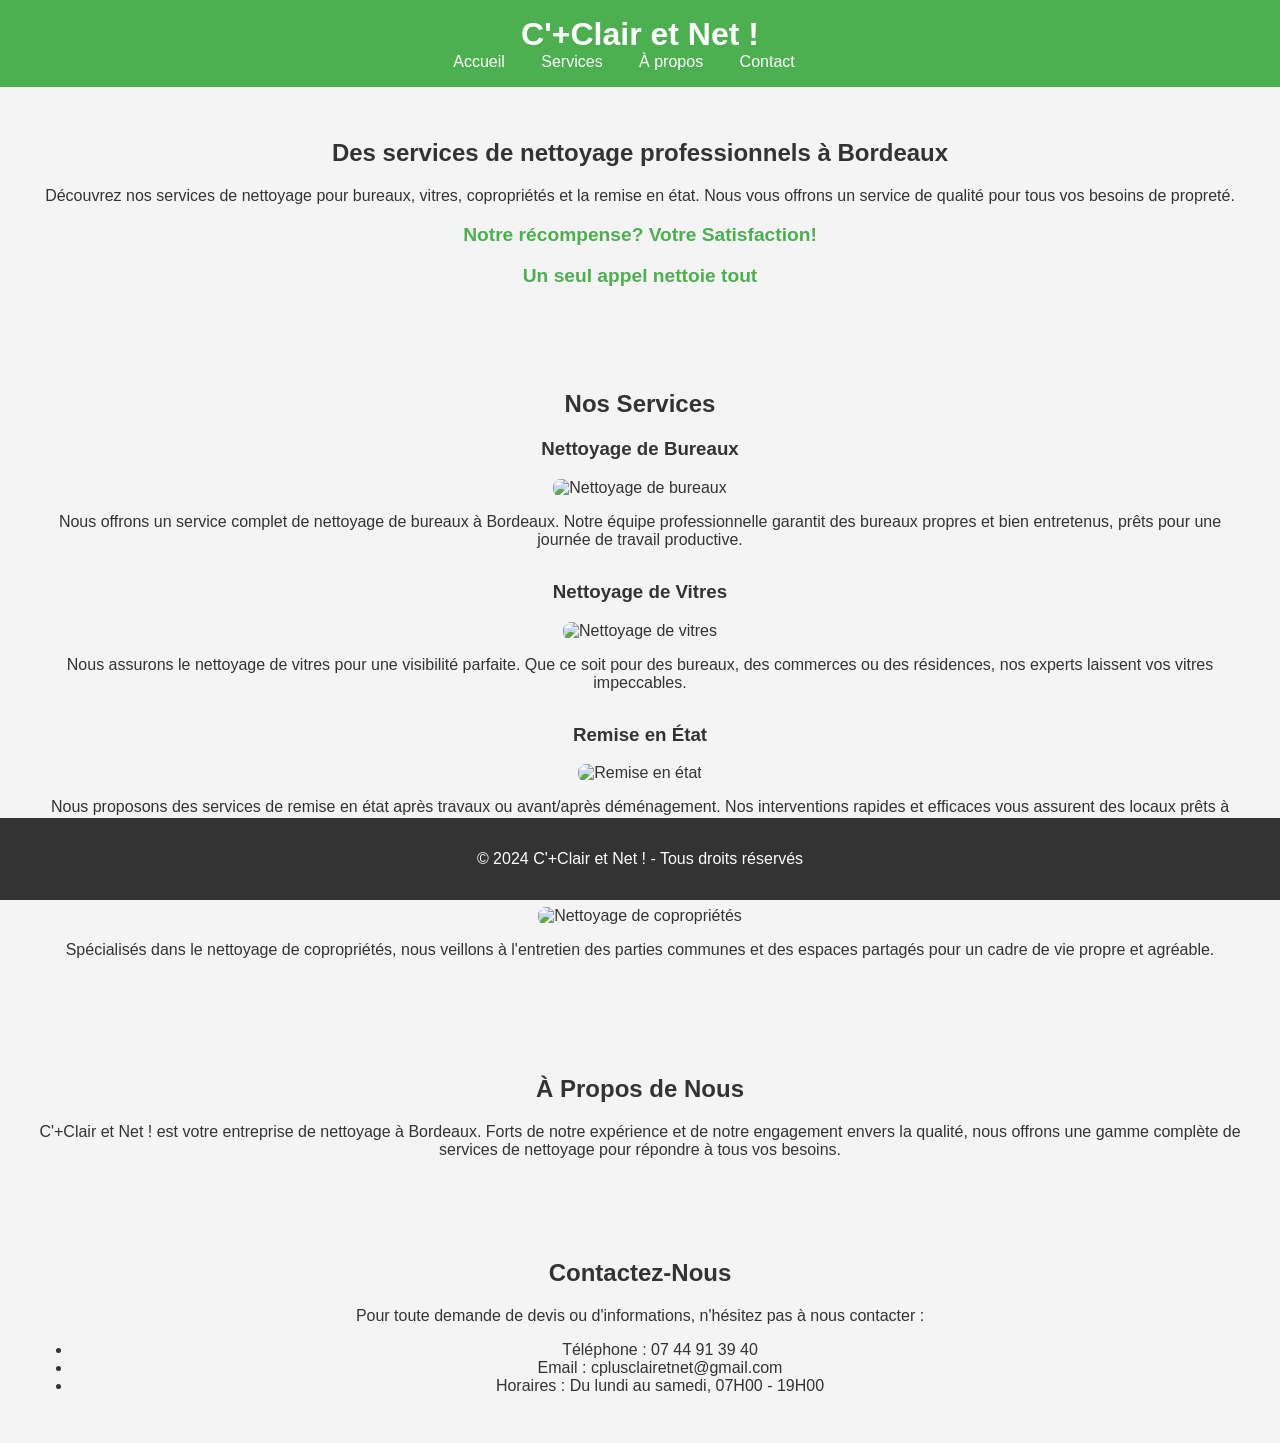
==== index.html @ ce110e6e "Update index.html" ====
<!DOCTYPE html>
<html lang="fr">
<head>
    <meta charset="UTF-8">
    <meta name="viewport" content="width=device-width, initial-scale=1.0">
    <meta name="description" content="C'+Clair et Net ! - Entreprise de nettoyage à Bordeaux spécialisée dans le nettoyage de bureaux, nettoyage de vitres, remise en état, nettoyage de copropriété.">
    <meta name="keywords" content="Entreprise de nettoyage Bordeaux, Société de nettoyage Bordeaux, Entreprise de propreté, Nettoyage Bordeaux, Nettoyage de bureaux, Nettoyage de résidence, Nettoyage d’immeuble, Nettoyage de copropriété, nettoyage vitres, remise en état, nettoyage après déménagement, nettoyage professionnel">
    <title>C'+Clair et Net ! - Entreprise de nettoyage à Bordeaux</title>
    <link rel="stylesheet" href="styles.css">
</head>
<body>
    <header>
        <h1>C'+Clair et Net !</h1>
        <nav>
            <ul>
                <li><a href="#accueil">Accueil</a></li>
                <li><a href="#services">Services</a></li>
                <li><a href="#a-propos">À propos</a></li>
                <li><a href="#contact">Contact</a></li>
            </ul>
        </nav>
    </header>
    
    <section id="accueil">
        <h2>Des services de nettoyage professionnels à Bordeaux</h2>
        <p>Découvrez nos services de nettoyage pour bureaux, vitres, copropriétés et la remise en état. Nous vous offrons un service de qualité pour tous vos besoins de propreté.</p>
        <p class="slogan">Notre récompense? Votre Satisfaction!</p>
        <p class="slogan">Un seul appel nettoie tout</p>
    </section>

    <section id="services">
        <h2>Nos Services</h2>
        <div class="service">
            <h3>Nettoyage de Bureaux</h3>
            <img src="images/nettoyage-bureaux.jpg" alt="Nettoyage de bureaux">
            <p>Nous offrons un service complet de nettoyage de bureaux à Bordeaux. Notre équipe professionnelle garantit des bureaux propres et bien entretenus, prêts pour une journée de travail productive.</p>
        </div>
        <div class="service">
            <h3>Nettoyage de Vitres</h3>
            <img src="images/nettoyage-vitre.jpg" alt="Nettoyage de vitres">
            <p>Nous assurons le nettoyage de vitres pour une visibilité parfaite. Que ce soit pour des bureaux, des commerces ou des résidences, nos experts laissent vos vitres impeccables.</p>
        </div>
        <div class="service">
            <h3>Remise en État</h3>
            <img src="images/remise-en-etat.jpg" alt="Remise en état">
            <p>Nous proposons des services de remise en état après travaux ou avant/après déménagement. Nos interventions rapides et efficaces vous assurent des locaux prêts à l'emploi.</p>
        </div>
        <div class="service">
            <h3>Nettoyage de Copropriété</h3>
            <img src="images/nettoyage-copropriete.jpg" alt="Nettoyage de copropriétés">
            <p>Spécialisés dans le nettoyage de copropriétés, nous veillons à l'entretien des parties communes et des espaces partagés pour un cadre de vie propre et agréable.</p>
        </div>
    </section>

    <section id="a-propos">
        <h2>À Propos de Nous</h2>
        <p>C'+Clair et Net ! est votre entreprise de nettoyage à Bordeaux. Forts de notre expérience et de notre engagement envers la qualité, nous offrons une gamme complète de services de nettoyage pour répondre à tous vos besoins.</p>
    </section>

    <section id="contact">
        <h2>Contactez-Nous</h2>
        <p>Pour toute demande de devis ou d'informations, n'hésitez pas à nous contacter :</p>
        <ul>
            <li>Téléphone : 07 44 91 39 40</li>
            <li>Email : cplusclairetnet@gmail.com</li>
            <li>Horaires : Du lundi au samedi, 07H00 - 19H00</li>
        </ul>
    </section>

    <footer>
        <p>&copy; 2024 C'+Clair et Net ! - Tous droits réservés</p>
    </footer>
    <script src="script.js"></script>
</body>
</html>
---- styles.css ----
body {
    font-family: Arial, sans-serif;
    margin: 0;
    padding: 0;
    background-color: #f4f4f4;
    color: #333;
}

header {
    background-color: #4CAF50;
    color: white;
    padding: 1em 0;
    text-align: center;
}

header h1 {
    margin: 0;
}

nav ul {
    list-style-type: none;
    padding: 0;
    margin: 0;
}

nav ul li {
    display: inline;
    margin-right: 1em;
}

nav ul li a {
    color: white;
    text-decoration: none;
}

nav ul li a:hover {
    text-decoration: underline;
}

section {
    padding: 2em;
    text-align: center;
}

.service {
    margin-bottom: 2em;
}

.service img {
    width: 100%;
    height: auto;
    max-width: 600px;
    border-radius: 8px;
}

.slogan {
    font-size: 1.2em;
    font-weight: bold;
    color: #4CAF50;
}

footer {
    background-color: #333;
    color: white;
    text-align: center;
    padding: 1em 0;
    position: fixed;
    bottom: 0;
    width: 100%;
}

@media (min-width: 768px) {
    nav ul li {
        margin-right: 2em;
    }
}
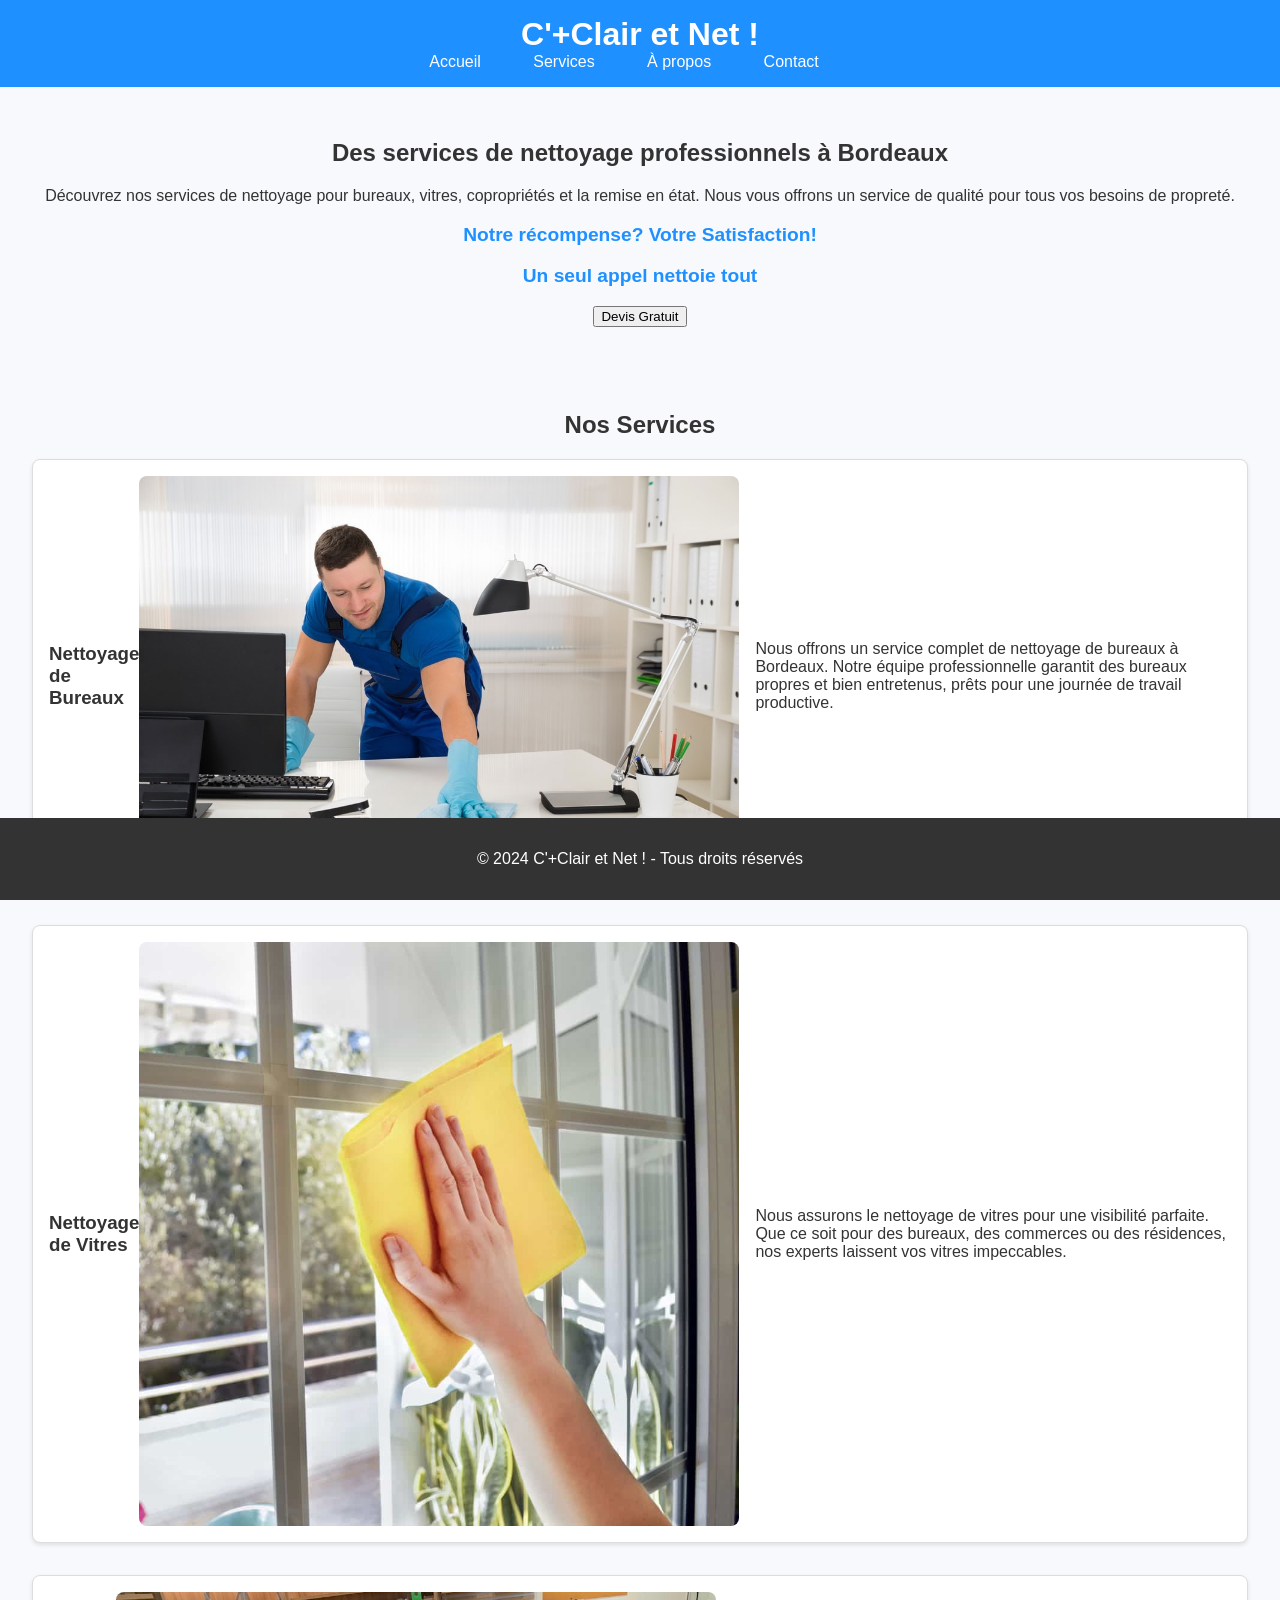
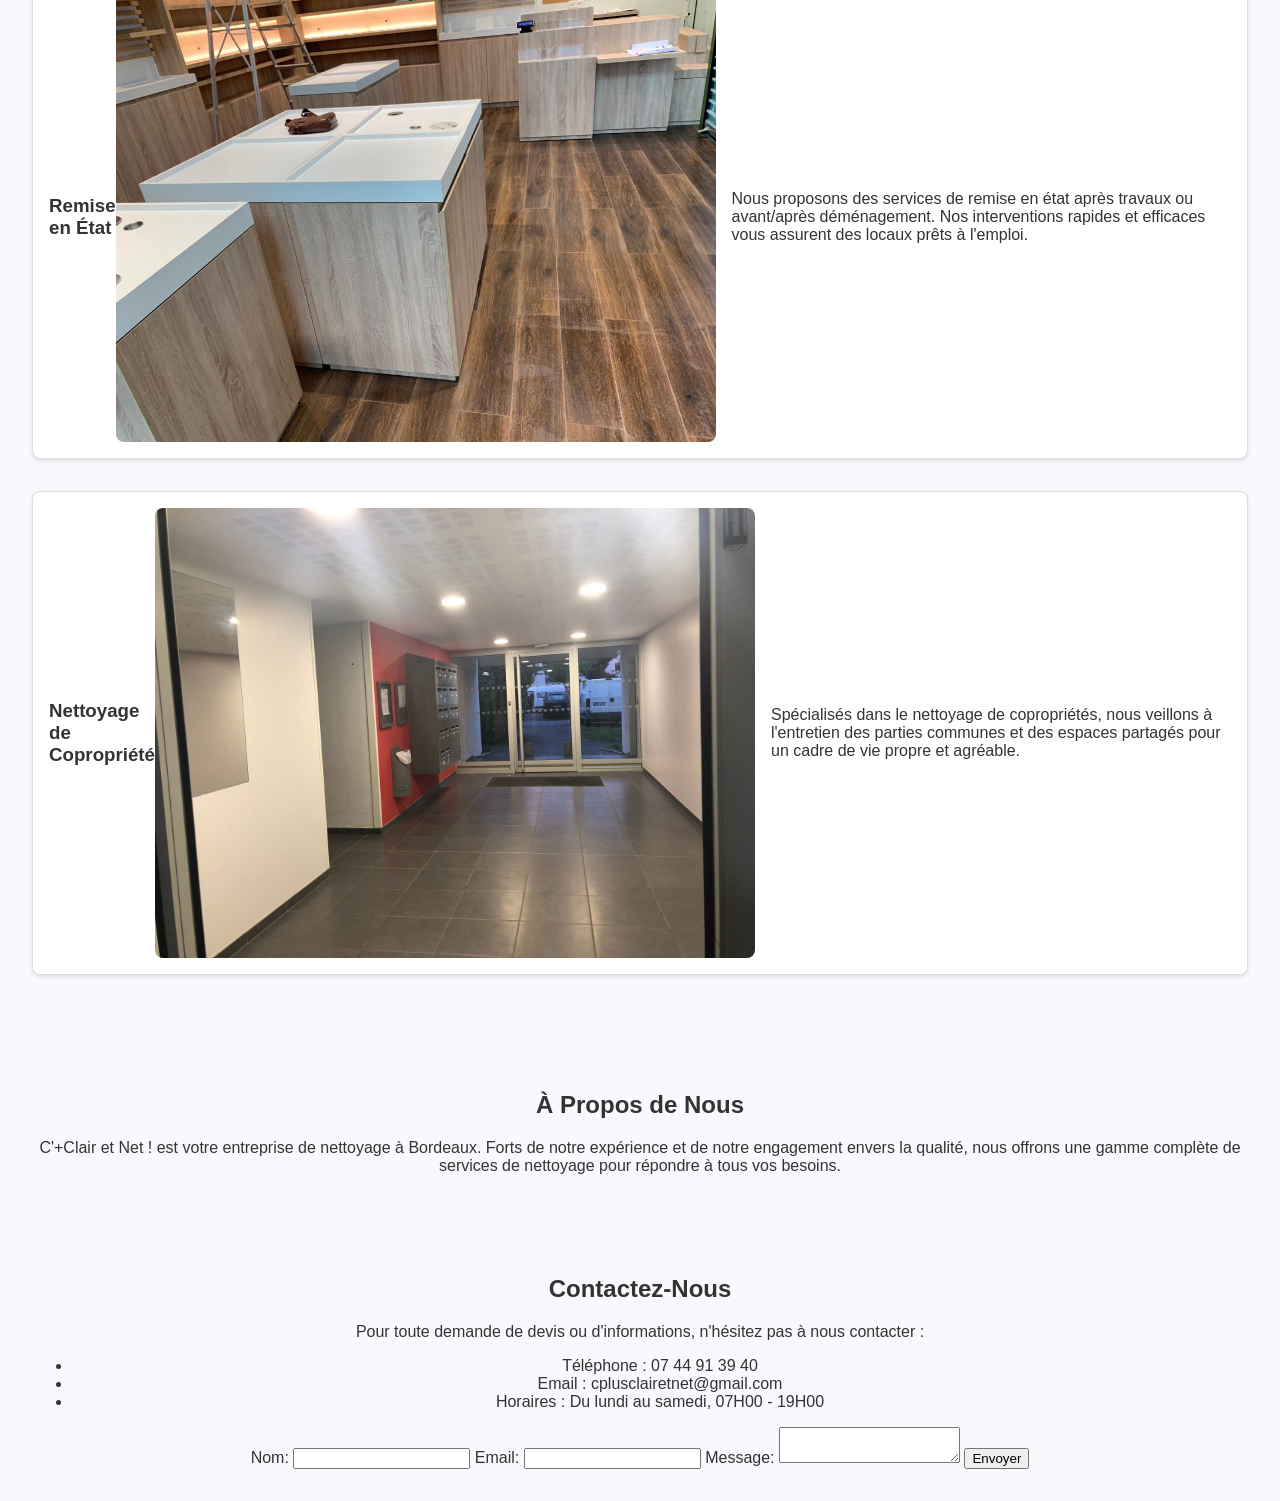
==== commit 3937d3be: "Update index.html" ====
--- a/index.html
+++ b/index.html
@@ -26,6 +26,7 @@
         <p>Découvrez nos services de nettoyage pour bureaux, vitres, copropriétés et la remise en état. Nous vous offrons un service de qualité pour tous vos besoins de propreté.</p>
         <p class="slogan">Notre récompense? Votre Satisfaction!</p>
         <p class="slogan">Un seul appel nettoie tout</p>
+        <button onclick="window.location.href='#contact'">Devis Gratuit</button>
     </section>
 
     <section id="services">
@@ -65,6 +66,15 @@
             <li>Email : cplusclairetnet@gmail.com</li>
             <li>Horaires : Du lundi au samedi, 07H00 - 19H00</li>
         </ul>
+        <form>
+            <label for="name">Nom:</label>
+            <input type="text" id="name" name="name" required>
+            <label for="email">Email:</label>
+            <input type="email" id="email" name="email" required>
+            <label for="message">Message:</label>
+            <textarea id="message" name="message" required></textarea>
+            <button type="submit">Envoyer</button>
+        </form>
     </section>
 
     <footer>
--- a/styles.css
+++ b/styles.css
@@ -2,12 +2,12 @@
     font-family: Arial, sans-serif;
     margin: 0;
     padding: 0;
-    background-color: #f4f4f4;
+    background-color: #f7f9fc;
     color: #333;
 }
 
 header {
-    background-color: #4CAF50;
+    background-color: #1e90ff;
     color: white;
     padding: 1em 0;
     text-align: center;
@@ -31,10 +31,12 @@
 nav ul li a {
     color: white;
     text-decoration: none;
+    padding: 0.5em;
+    transition: background-color 0.3s;
 }
 
 nav ul li a:hover {
-    text-decoration: underline;
+    background-color: #104e8b;
 }
 
 section {
@@ -44,6 +46,11 @@
 
 .service {
     margin-bottom: 2em;
+    padding: 1em;
+    border: 1px solid #ddd;
+    border-radius: 8px;
+    background-color: white;
+    box-shadow: 0 2px 4px rgba(0,0,0,0.1);
 }
 
 .service img {
@@ -56,7 +63,7 @@
 .slogan {
     font-size: 1.2em;
     font-weight: bold;
-    color: #4CAF50;
+    color: #1e90ff;
 }
 
 footer {
@@ -73,4 +80,14 @@
     nav ul li {
         margin-right: 2em;
     }
+
+    .service {
+        display: flex;
+        align-items: center;
+        text-align: left;
+    }
+
+    .service img {
+        margin-right: 1em;
+    }
 }
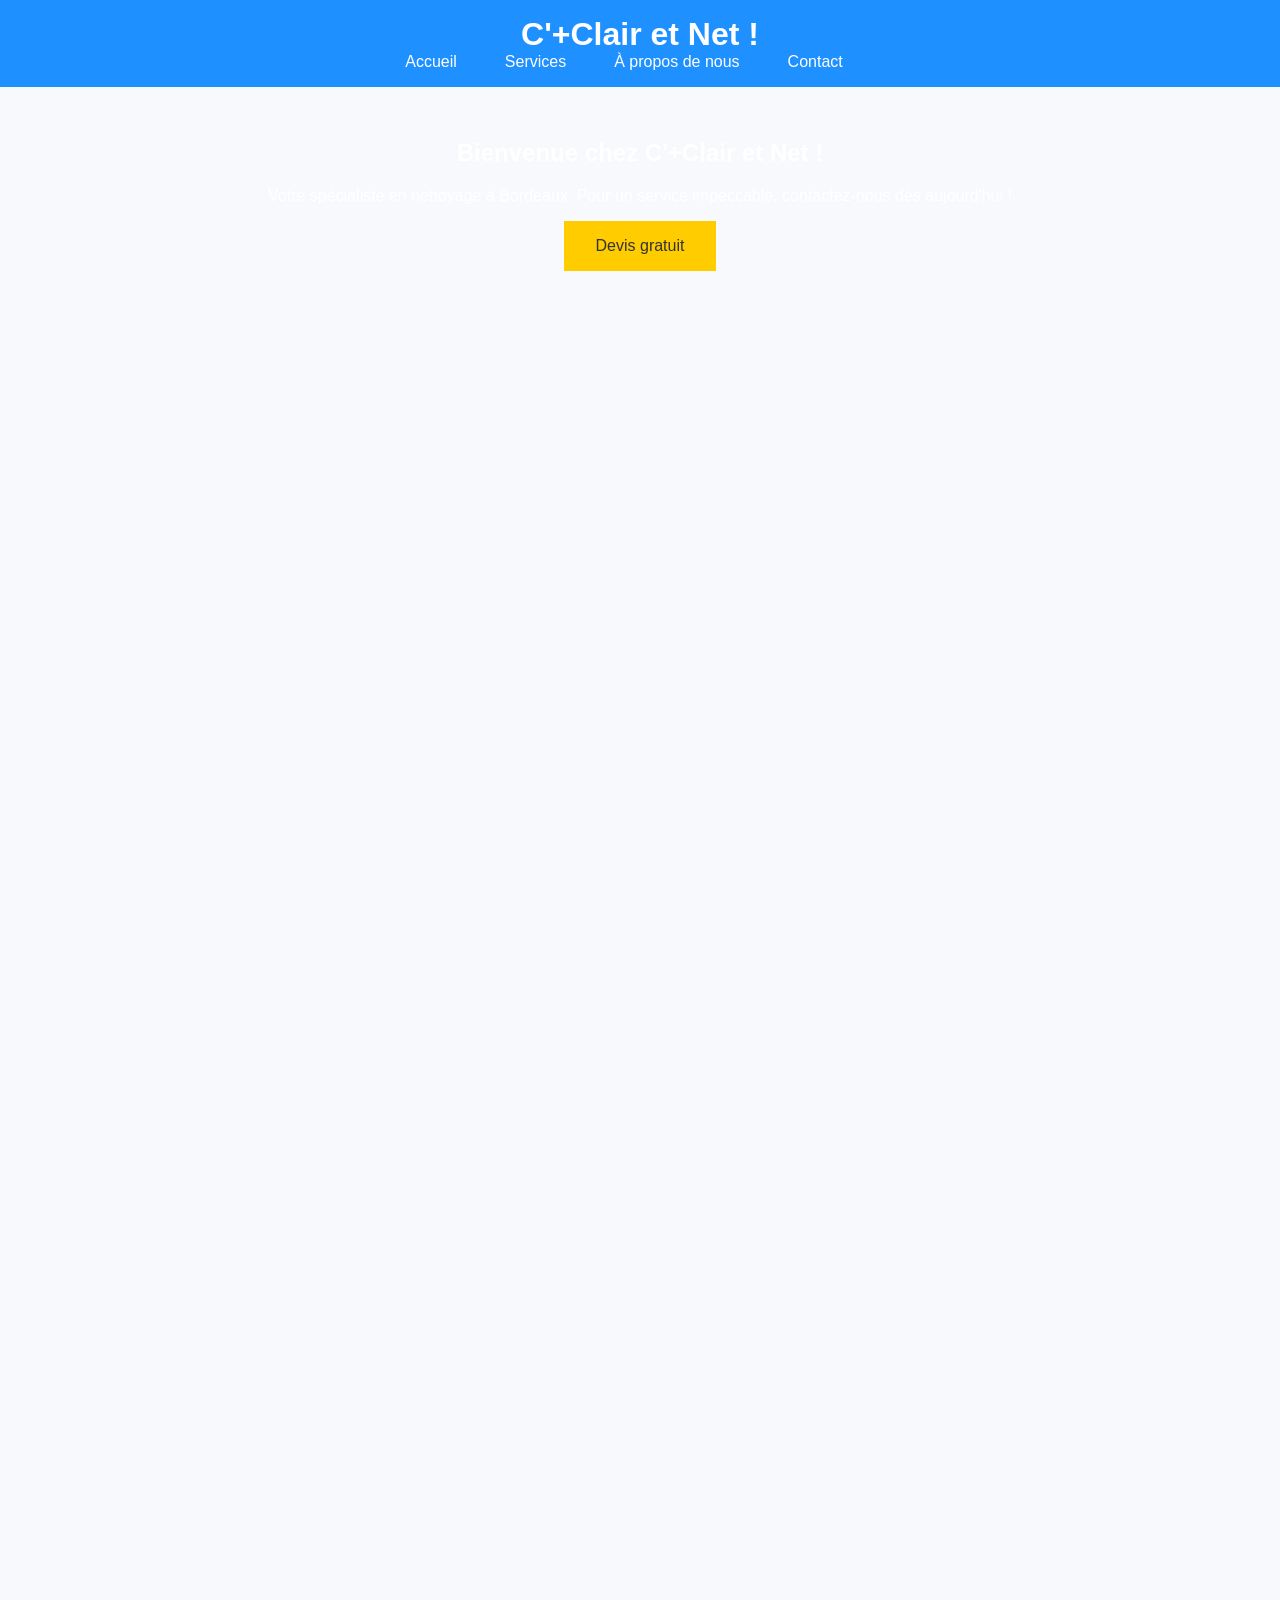
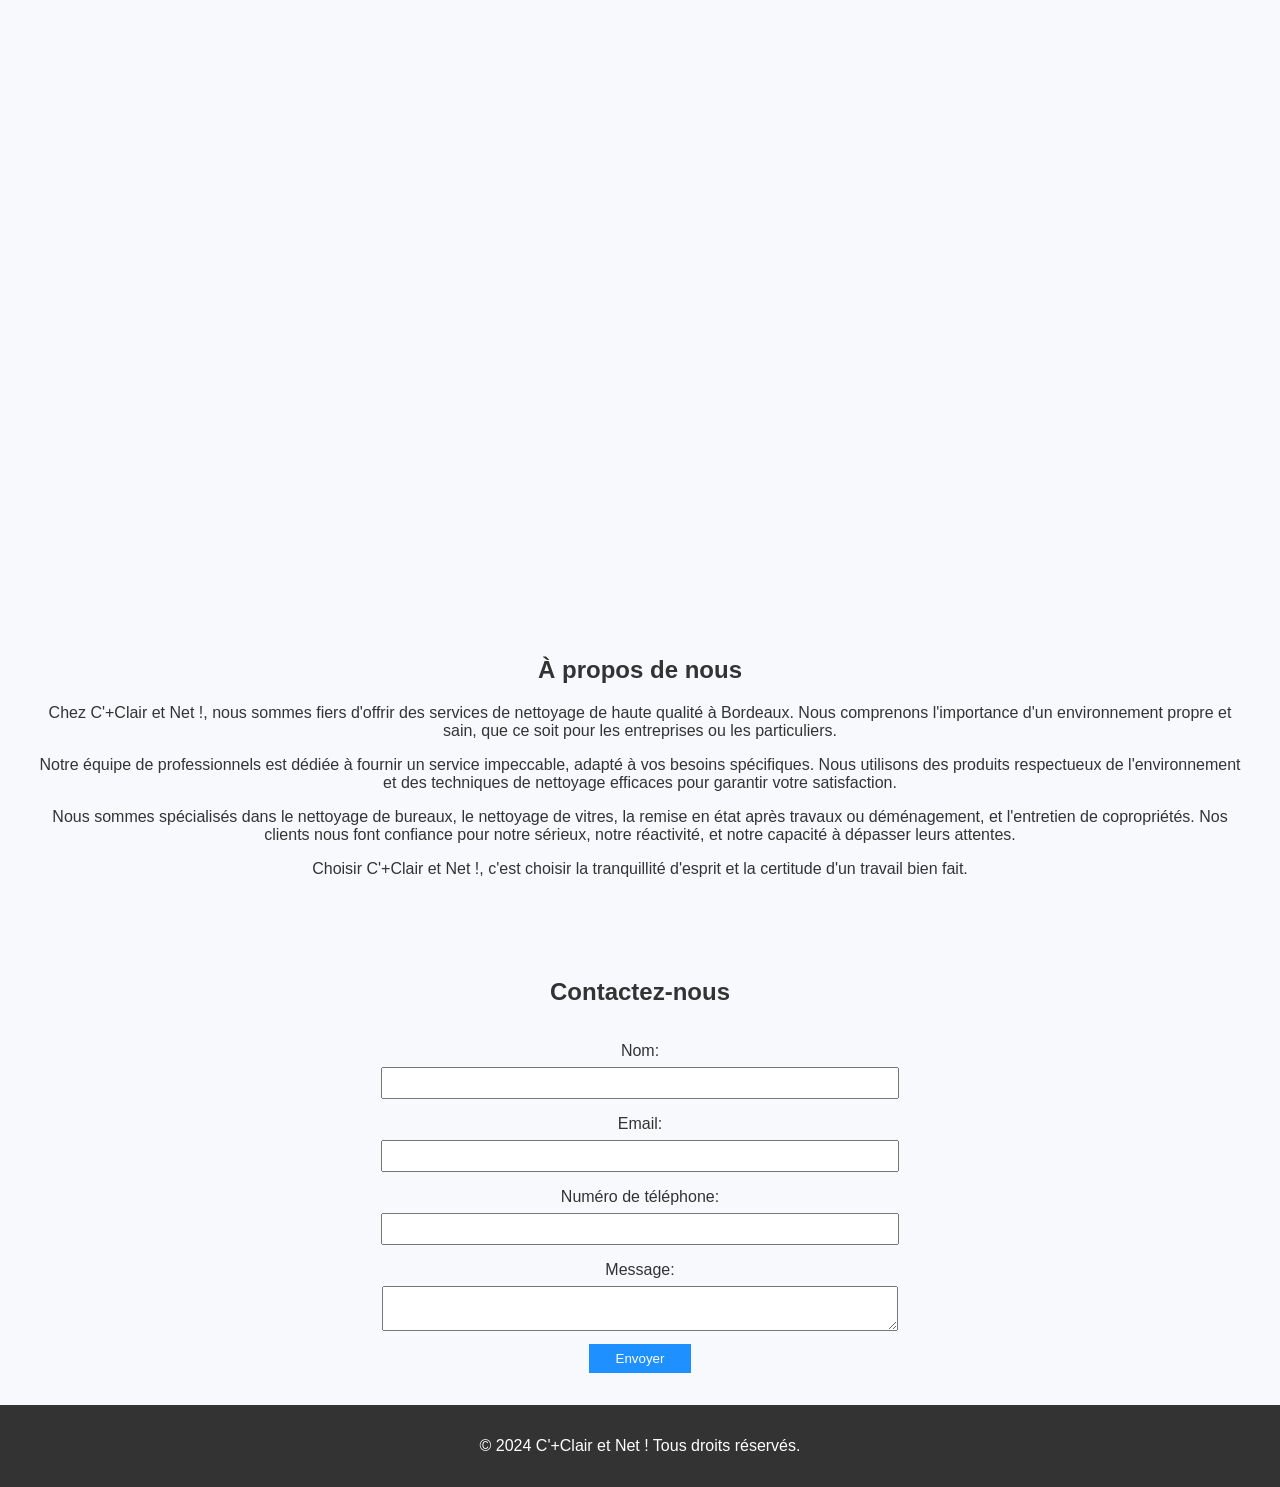
==== commit 0eec4d06: "Update index.html" ====
--- a/index.html
+++ b/index.html
@@ -3,8 +3,8 @@
 <head>
     <meta charset="UTF-8">
     <meta name="viewport" content="width=device-width, initial-scale=1.0">
-    <meta name="description" content="C'+Clair et Net ! - Entreprise de nettoyage à Bordeaux spécialisée dans le nettoyage de bureaux, nettoyage de vitres, remise en état, nettoyage de copropriété.">
-    <meta name="keywords" content="Entreprise de nettoyage Bordeaux, Société de nettoyage Bordeaux, Entreprise de propreté, Nettoyage Bordeaux, Nettoyage de bureaux, Nettoyage de résidence, Nettoyage d’immeuble, Nettoyage de copropriété, nettoyage vitres, remise en état, nettoyage après déménagement, nettoyage professionnel">
+    <meta name="description" content="C'+Clair et Net ! - Entreprise de nettoyage à Bordeaux. Spécialistes en nettoyage de bureaux, nettoyage de vitres, remise en état, et entretien de copropriétés.">
+    <meta name="keywords" content="Entreprise de nettoyage Bordeaux, Société de nettoyage Bordeaux, Entreprise de propreté, Nettoyage Bordeaux, Nettoyage de bureaux, Nettoyage de résidence, Nettoyage d'immeuble, Nettoyage de copropriété, Nettoyage de vitres, Remise en état avant ou après déménagement">
     <title>C'+Clair et Net ! - Entreprise de nettoyage à Bordeaux</title>
     <link rel="stylesheet" href="styles.css">
 </head>
@@ -15,71 +15,80 @@
             <ul>
                 <li><a href="#accueil">Accueil</a></li>
                 <li><a href="#services">Services</a></li>
-                <li><a href="#a-propos">À propos</a></li>
+                <li><a href="#a-propos">À propos de nous</a></li>
                 <li><a href="#contact">Contact</a></li>
             </ul>
         </nav>
     </header>
     
     <section id="accueil">
+        <h2>Bienvenue chez C'+Clair et Net !</h2>
+        <p>Votre spécialiste en nettoyage à Bordeaux. Pour un service impeccable, contactez-nous dès aujourd'hui !</p>
+        <button onclick="location.href='#contact'">Devis gratuit</button>
+    </section>
+
+    <section id="services">
         <h2>Des services de nettoyage professionnels à Bordeaux</h2>
         <p>Découvrez nos services de nettoyage pour bureaux, vitres, copropriétés et la remise en état. Nous vous offrons un service de qualité pour tous vos besoins de propreté.</p>
         <p class="slogan">Notre récompense? Votre Satisfaction!</p>
         <p class="slogan">Un seul appel nettoie tout</p>
-        <button onclick="window.location.href='#contact'">Devis Gratuit</button>
-    </section>
 
-    <section id="services">
-        <h2>Nos Services</h2>
         <div class="service">
-            <h3>Nettoyage de Bureaux</h3>
+            <h3>Nettoyage de bureaux</h3>
             <img src="images/nettoyage-bureaux.jpg" alt="Nettoyage de bureaux">
-            <p>Nous offrons un service complet de nettoyage de bureaux à Bordeaux. Notre équipe professionnelle garantit des bureaux propres et bien entretenus, prêts pour une journée de travail productive.</p>
+            <p>Nous fournissons un service de nettoyage complet pour vos bureaux à Bordeaux. Nos équipes sont formées pour maintenir un environnement de travail propre et agréable. Un bureau propre améliore la productivité et le bien-être des employés.</p>
         </div>
+
         <div class="service">
-            <h3>Nettoyage de Vitres</h3>
-            <img src="images/nettoyage-vitre.jpg" alt="Nettoyage de vitres">
-            <p>Nous assurons le nettoyage de vitres pour une visibilité parfaite. Que ce soit pour des bureaux, des commerces ou des résidences, nos experts laissent vos vitres impeccables.</p>
+            <h3>Nettoyage de vitres</h3>
+            <img src="images/nettoyage-vitres.jpg" alt="Nettoyage de vitres">
+            <p>Nos spécialistes en nettoyage de vitres garantissent des résultats impeccables, pour des vitres toujours étincelantes. Nous utilisons des produits professionnels pour un nettoyage sans traces, assurant une clarté optimale.</p>
         </div>
+
         <div class="service">
-            <h3>Remise en État</h3>
+            <h3>Remise en état</h3>
             <img src="images/remise-en-etat.jpg" alt="Remise en état">
-            <p>Nous proposons des services de remise en état après travaux ou avant/après déménagement. Nos interventions rapides et efficaces vous assurent des locaux prêts à l'emploi.</p>
+            <p>Que ce soit avant ou après un déménagement, ou après des travaux, nous remettons en état vos locaux pour qu'ils soient comme neufs. Notre équipe intervient rapidement et efficacement pour un résultat irréprochable.</p>
         </div>
+
         <div class="service">
-            <h3>Nettoyage de Copropriété</h3>
+            <h3>Nettoyage de copropriétés</h3>
             <img src="images/nettoyage-copropriete.jpg" alt="Nettoyage de copropriétés">
-            <p>Spécialisés dans le nettoyage de copropriétés, nous veillons à l'entretien des parties communes et des espaces partagés pour un cadre de vie propre et agréable.</p>
+            <p>Nous sommes spécialisés dans l'entretien régulier des parties communes des copropriétés, assurant propreté et bien-être pour tous les résidents. Un environnement propre contribue à la satisfaction des habitants et à la préservation du patrimoine immobilier.</p>
         </div>
     </section>
 
     <section id="a-propos">
-        <h2>À Propos de Nous</h2>
-        <p>C'+Clair et Net ! est votre entreprise de nettoyage à Bordeaux. Forts de notre expérience et de notre engagement envers la qualité, nous offrons une gamme complète de services de nettoyage pour répondre à tous vos besoins.</p>
+        <h2>À propos de nous</h2>
+        <p>Chez C'+Clair et Net !, nous sommes fiers d'offrir des services de nettoyage de haute qualité à Bordeaux. Nous comprenons l'importance d'un environnement propre et sain, que ce soit pour les entreprises ou les particuliers.</p>
+        <p>Notre équipe de professionnels est dédiée à fournir un service impeccable, adapté à vos besoins spécifiques. Nous utilisons des produits respectueux de l'environnement et des techniques de nettoyage efficaces pour garantir votre satisfaction.</p>
+        <p>Nous sommes spécialisés dans le nettoyage de bureaux, le nettoyage de vitres, la remise en état après travaux ou déménagement, et l'entretien de copropriétés. Nos clients nous font confiance pour notre sérieux, notre réactivité, et notre capacité à dépasser leurs attentes.</p>
+        <p>Choisir C'+Clair et Net !, c'est choisir la tranquillité d'esprit et la certitude d'un travail bien fait.</p>
     </section>
 
     <section id="contact">
-        <h2>Contactez-Nous</h2>
-        <p>Pour toute demande de devis ou d'informations, n'hésitez pas à nous contacter :</p>
-        <ul>
-            <li>Téléphone : 07 44 91 39 40</li>
-            <li>Email : cplusclairetnet@gmail.com</li>
-            <li>Horaires : Du lundi au samedi, 07H00 - 19H00</li>
-        </ul>
-        <form>
+        <h2>Contactez-nous</h2>
+        <form action="submit_form.php" method="post">
             <label for="name">Nom:</label>
             <input type="text" id="name" name="name" required>
+            
             <label for="email">Email:</label>
             <input type="email" id="email" name="email" required>
+
+            <label for="phone">Numéro de téléphone:</label>
+            <input type="tel" id="phone" name="phone" required>
+            
             <label for="message">Message:</label>
             <textarea id="message" name="message" required></textarea>
+            
             <button type="submit">Envoyer</button>
         </form>
     </section>
 
     <footer>
-        <p>&copy; 2024 C'+Clair et Net ! - Tous droits réservés</p>
+        <p>&copy; 2024 C'+Clair et Net ! Tous droits réservés.</p>
     </footer>
+
     <script src="script.js"></script>
 </body>
 </html>
--- a/styles.css
+++ b/styles.css
@@ -21,10 +21,11 @@
     list-style-type: none;
     padding: 0;
     margin: 0;
+    display: flex;
+    justify-content: center;
 }
 
 nav ul li {
-    display: inline;
     margin-right: 1em;
 }
 
@@ -32,16 +33,46 @@
     color: white;
     text-decoration: none;
     padding: 0.5em;
-    transition: background-color 0.3s;
+    transition: background-color 0.3s, transform 0.2s;
 }
 
 nav ul li a:hover {
     background-color: #104e8b;
+    transform: scale(1.1);
 }
 
 section {
     padding: 2em;
     text-align: center;
+    opacity: 0;
+    transform: translateY(20px);
+    transition: opacity 1s, transform 1s;
+}
+
+section.visible {
+    opacity: 1;
+    transform: translateY(0);
+}
+
+#accueil {
+    background: url('images/background.jpg') no-repeat center center fixed;
+    background-size: cover;
+    color: white;
+}
+
+#accueil button {
+    background-color: #ffcc00;
+    color: #333;
+    border: none;
+    padding: 1em 2em;
+    cursor: pointer;
+    font-size: 1em;
+    transition: background-color 0.3s, transform 0.2s;
+}
+
+#accueil button:hover {
+    background-color: #ff9900;
+    transform: scale(1.1);
 }
 
 .service {
@@ -63,7 +94,7 @@
 .slogan {
     font-size: 1.2em;
     font-weight: bold;
-    color: #1e90ff;
+    color: #ffcc00;
 }
 
 footer {
@@ -71,9 +102,38 @@
     color: white;
     text-align: center;
     padding: 1em 0;
-    position: fixed;
-    bottom: 0;
+}
+
+form {
+    display: flex;
+    flex-direction: column;
+    align-items: center;
+}
+
+form label {
+    margin-top: 1em;
+}
+
+form input, form textarea {
     width: 100%;
+    max-width: 500px;
+    padding: 0.5em;
+    margin-top: 0.5em;
+}
+
+form button {
+    margin-top: 1em;
+    padding: 0.5em 2em;
+    background-color: #1e90ff;
+    color: white;
+    border: none;
+    cursor: pointer;
+    transition: background-color 0.3s, transform 0.2s;
+}
+
+form button:hover {
+    background-color: #104e8b;
+    transform: scale(1.1);
 }
 
 @media (min-width: 768px) {
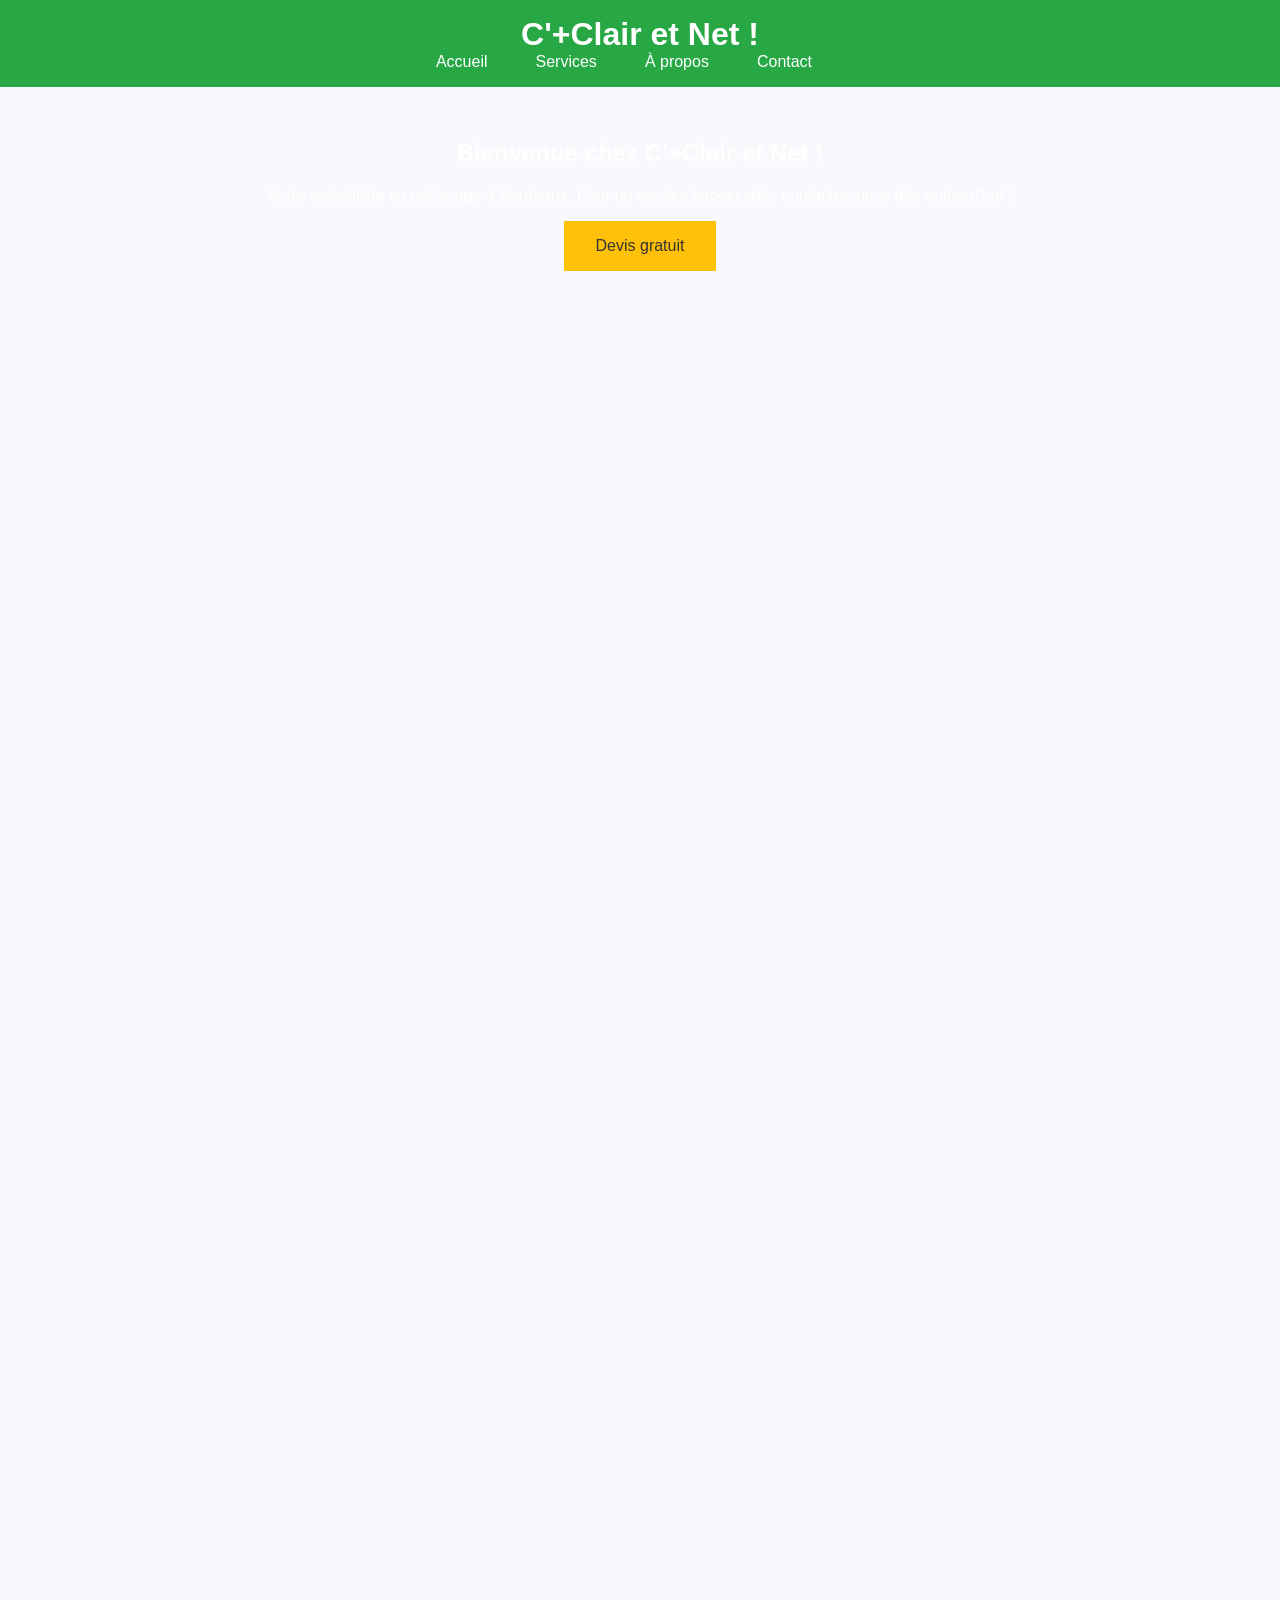
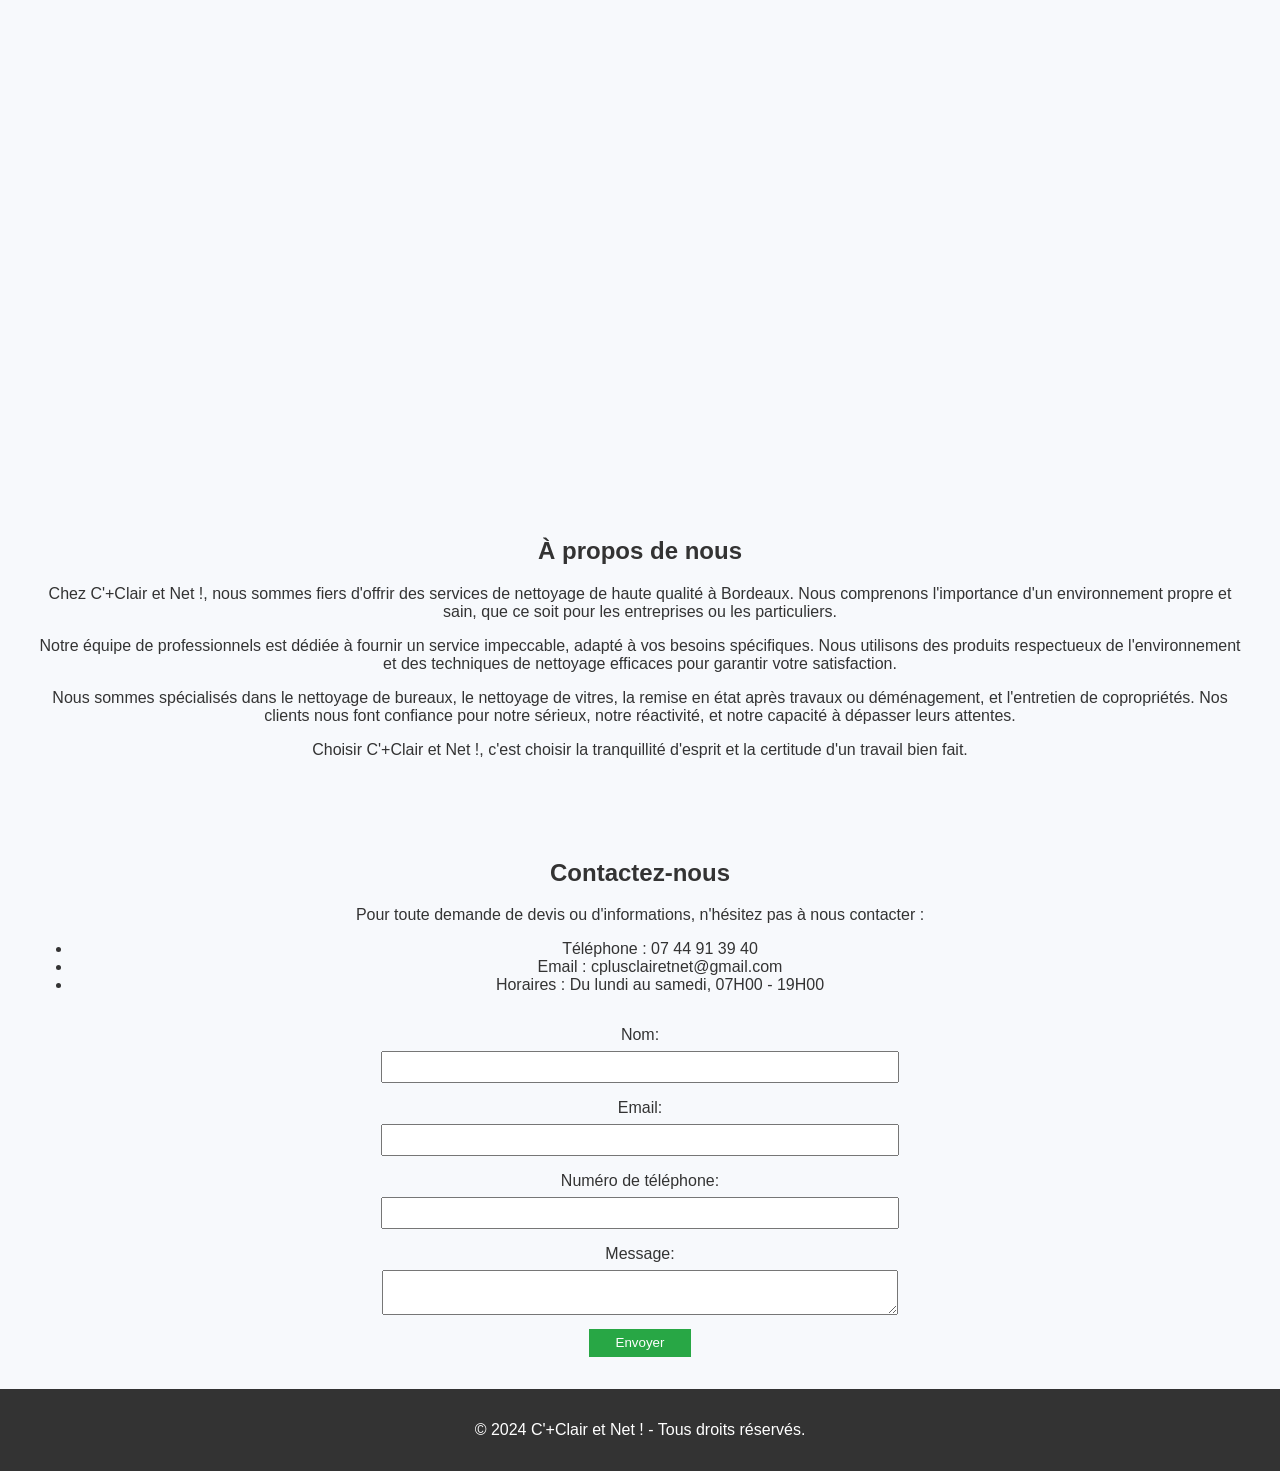
==== commit 89e75783: "Update index.html" ====
--- a/index.html
+++ b/index.html
@@ -3,8 +3,8 @@
 <head>
     <meta charset="UTF-8">
     <meta name="viewport" content="width=device-width, initial-scale=1.0">
-    <meta name="description" content="C'+Clair et Net ! - Entreprise de nettoyage à Bordeaux. Spécialistes en nettoyage de bureaux, nettoyage de vitres, remise en état, et entretien de copropriétés.">
-    <meta name="keywords" content="Entreprise de nettoyage Bordeaux, Société de nettoyage Bordeaux, Entreprise de propreté, Nettoyage Bordeaux, Nettoyage de bureaux, Nettoyage de résidence, Nettoyage d'immeuble, Nettoyage de copropriété, Nettoyage de vitres, Remise en état avant ou après déménagement">
+    <meta name="description" content="C'+Clair et Net ! - Entreprise de nettoyage à Bordeaux spécialisée dans le nettoyage de bureaux, nettoyage de vitres, remise en état, nettoyage de copropriété.">
+    <meta name="keywords" content="Entreprise de nettoyage Bordeaux, Société de nettoyage Bordeaux, Entreprise de propreté, Nettoyage Bordeaux, Nettoyage de bureaux, Nettoyage de résidence, Nettoyage d’immeuble, Nettoyage de copropriété, nettoyage vitres, remise en état, nettoyage après déménagement, nettoyage professionnel">
     <title>C'+Clair et Net ! - Entreprise de nettoyage à Bordeaux</title>
     <link rel="stylesheet" href="styles.css">
 </head>
@@ -15,12 +15,12 @@
             <ul>
                 <li><a href="#accueil">Accueil</a></li>
                 <li><a href="#services">Services</a></li>
-                <li><a href="#a-propos">À propos de nous</a></li>
+                <li><a href="#a-propos">À propos</a></li>
                 <li><a href="#contact">Contact</a></li>
             </ul>
         </nav>
     </header>
-    
+
     <section id="accueil">
         <h2>Bienvenue chez C'+Clair et Net !</h2>
         <p>Votre spécialiste en nettoyage à Bordeaux. Pour un service impeccable, contactez-nous dès aujourd'hui !</p>
@@ -28,11 +28,7 @@
     </section>
 
     <section id="services">
-        <h2>Des services de nettoyage professionnels à Bordeaux</h2>
-        <p>Découvrez nos services de nettoyage pour bureaux, vitres, copropriétés et la remise en état. Nous vous offrons un service de qualité pour tous vos besoins de propreté.</p>
-        <p class="slogan">Notre récompense? Votre Satisfaction!</p>
-        <p class="slogan">Un seul appel nettoie tout</p>
-
+        <h2>Nos Services</h2>
         <div class="service">
             <h3>Nettoyage de bureaux</h3>
             <img src="images/nettoyage-bureaux.jpg" alt="Nettoyage de bureaux">
@@ -68,25 +64,31 @@
 
     <section id="contact">
         <h2>Contactez-nous</h2>
+        <p>Pour toute demande de devis ou d'informations, n'hésitez pas à nous contacter :</p>
+        <ul>
+            <li>Téléphone : 07 44 91 39 40</li>
+            <li>Email : cplusclairetnet@gmail.com</li>
+            <li>Horaires : Du lundi au samedi, 07H00 - 19H00</li>
+        </ul>
         <form action="submit_form.php" method="post">
             <label for="name">Nom:</label>
             <input type="text" id="name" name="name" required>
-            
+
             <label for="email">Email:</label>
             <input type="email" id="email" name="email" required>
 
             <label for="phone">Numéro de téléphone:</label>
             <input type="tel" id="phone" name="phone" required>
-            
+
             <label for="message">Message:</label>
             <textarea id="message" name="message" required></textarea>
-            
+
             <button type="submit">Envoyer</button>
         </form>
     </section>
 
     <footer>
-        <p>&copy; 2024 C'+Clair et Net ! Tous droits réservés.</p>
+        <p>&copy; 2024 C'+Clair et Net ! - Tous droits réservés.</p>
     </footer>
 
     <script src="script.js"></script>
--- a/styles.css
+++ b/styles.css
@@ -1,3 +1,4 @@
+/* Général */
 body {
     font-family: Arial, sans-serif;
     margin: 0;
@@ -7,7 +8,7 @@
 }
 
 header {
-    background-color: #1e90ff;
+    background-color: #28a745;
     color: white;
     padding: 1em 0;
     text-align: center;
@@ -37,10 +38,11 @@
 }
 
 nav ul li a:hover {
-    background-color: #104e8b;
+    background-color: #218838;
     transform: scale(1.1);
 }
 
+/* Sections */
 section {
     padding: 2em;
     text-align: center;
@@ -61,7 +63,7 @@
 }
 
 #accueil button {
-    background-color: #ffcc00;
+    background-color: #ffc107;
     color: #333;
     border: none;
     padding: 1em 2em;
@@ -71,10 +73,11 @@
 }
 
 #accueil button:hover {
-    background-color: #ff9900;
+    background-color: #e0a800;
     transform: scale(1.1);
 }
 
+/* Services */
 .service {
     margin-bottom: 2em;
     padding: 1em;
@@ -94,9 +97,10 @@
 .slogan {
     font-size: 1.2em;
     font-weight: bold;
-    color: #ffcc00;
+    color: #ffc107;
 }
 
+/* Footer */
 footer {
     background-color: #333;
     color: white;
@@ -104,6 +108,7 @@
     padding: 1em 0;
 }
 
+/* Formulaire de contact */
 form {
     display: flex;
     flex-direction: column;
@@ -124,7 +129,7 @@
 form button {
     margin-top: 1em;
     padding: 0.5em 2em;
-    background-color: #1e90ff;
+    background-color: #28a745;
     color: white;
     border: none;
     cursor: pointer;
@@ -132,10 +137,11 @@
 }
 
 form button:hover {
-    background-color: #104e8b;
+    background-color: #218838;
     transform: scale(1.1);
 }
 
+/* Media queries */
 @media (min-width: 768px) {
     nav ul li {
         margin-right: 2em;
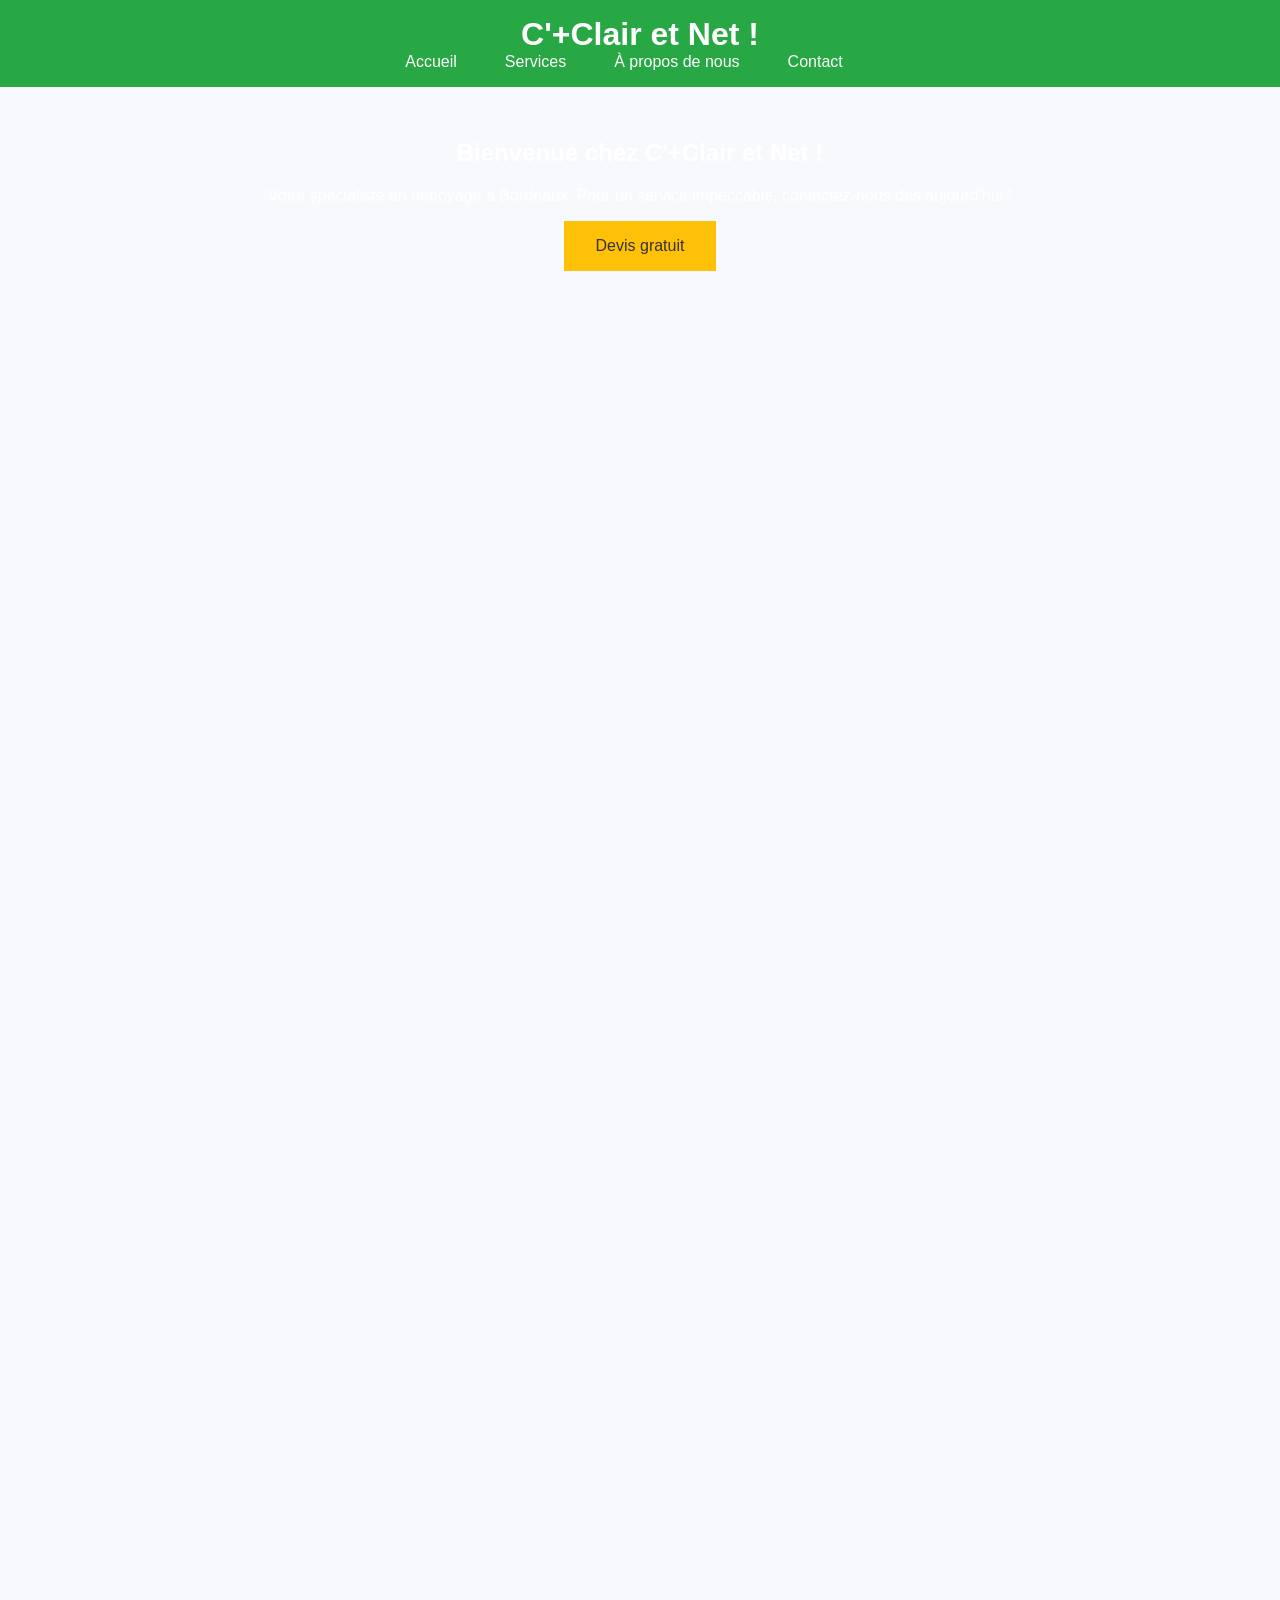
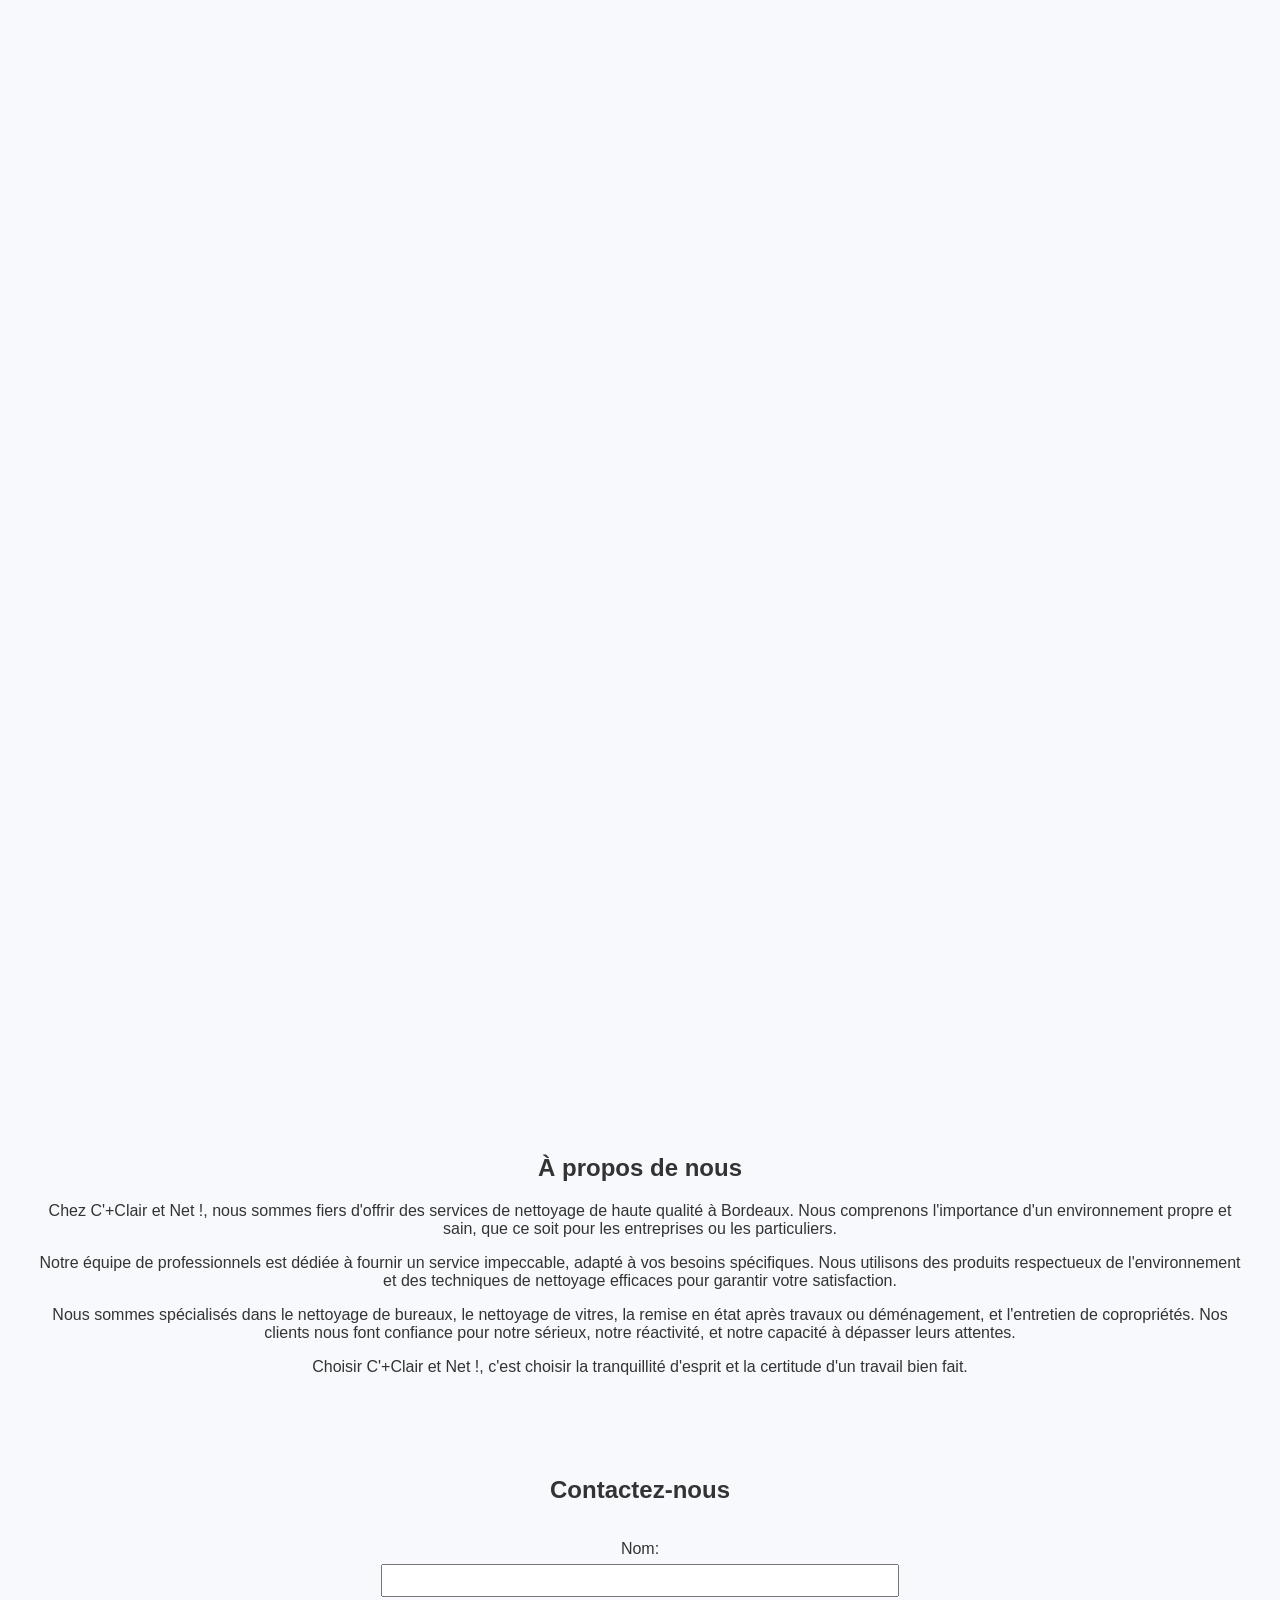
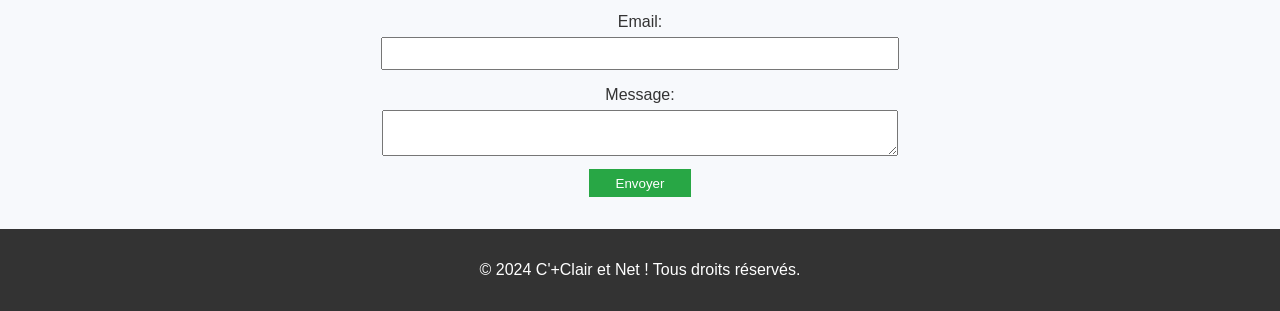
==== commit 5344815f: "Update index.html" ====
--- a/index.html
+++ b/index.html
@@ -3,8 +3,8 @@
 <head>
     <meta charset="UTF-8">
     <meta name="viewport" content="width=device-width, initial-scale=1.0">
-    <meta name="description" content="C'+Clair et Net ! - Entreprise de nettoyage à Bordeaux spécialisée dans le nettoyage de bureaux, nettoyage de vitres, remise en état, nettoyage de copropriété.">
-    <meta name="keywords" content="Entreprise de nettoyage Bordeaux, Société de nettoyage Bordeaux, Entreprise de propreté, Nettoyage Bordeaux, Nettoyage de bureaux, Nettoyage de résidence, Nettoyage d’immeuble, Nettoyage de copropriété, nettoyage vitres, remise en état, nettoyage après déménagement, nettoyage professionnel">
+    <meta name="description" content="C'+Clair et Net ! - Entreprise de nettoyage à Bordeaux. Spécialistes en nettoyage de bureaux, nettoyage de vitres, remise en état, et entretien de copropriétés.">
+    <meta name="keywords" content="Entreprise de nettoyage Bordeaux, Société de nettoyage Bordeaux, Entreprise de propreté, Nettoyage Bordeaux, Nettoyage de bureaux, Nettoyage de résidence, Nettoyage d'immeuble, Nettoyage de copropriété, Nettoyage de vitres, Remise en état avant ou après déménagement">
     <title>C'+Clair et Net ! - Entreprise de nettoyage à Bordeaux</title>
     <link rel="stylesheet" href="styles.css">
 </head>
@@ -15,12 +15,12 @@
             <ul>
                 <li><a href="#accueil">Accueil</a></li>
                 <li><a href="#services">Services</a></li>
-                <li><a href="#a-propos">À propos</a></li>
+                <li><a href="#a-propos">À propos de nous</a></li>
                 <li><a href="#contact">Contact</a></li>
             </ul>
         </nav>
     </header>
-
+    
     <section id="accueil">
         <h2>Bienvenue chez C'+Clair et Net !</h2>
         <p>Votre spécialiste en nettoyage à Bordeaux. Pour un service impeccable, contactez-nous dès aujourd'hui !</p>
@@ -28,29 +28,33 @@
     </section>
 
     <section id="services">
-        <h2>Nos Services</h2>
+        <h2>Des services de nettoyage professionnels à Bordeaux</h2>
+        <p>Découvrez nos services de nettoyage pour bureaux, vitres, copropriétés et la remise en état. Nous vous offrons un service de qualité pour tous vos besoins de propreté.</p>
+        <p class="slogan">Notre récompense? Votre Satisfaction!</p>
+        <p class="slogan">Un seul appel nettoie tout</p>
+
         <div class="service">
             <h3>Nettoyage de bureaux</h3>
             <img src="images/nettoyage-bureaux.jpg" alt="Nettoyage de bureaux">
-            <p>Nous fournissons un service de nettoyage complet pour vos bureaux à Bordeaux. Nos équipes sont formées pour maintenir un environnement de travail propre et agréable. Un bureau propre améliore la productivité et le bien-être des employés.</p>
+            <p>Nous fournissons un service de nettoyage complet pour vos bureaux à Bordeaux. Nos équipes sont formées pour maintenir un environnement de travail propre et agréable.</p>
         </div>
 
         <div class="service">
             <h3>Nettoyage de vitres</h3>
             <img src="images/nettoyage-vitres.jpg" alt="Nettoyage de vitres">
-            <p>Nos spécialistes en nettoyage de vitres garantissent des résultats impeccables, pour des vitres toujours étincelantes. Nous utilisons des produits professionnels pour un nettoyage sans traces, assurant une clarté optimale.</p>
+            <p>Nos spécialistes en nettoyage de vitres garantissent des résultats impeccables, pour des vitres toujours étincelantes.</p>
         </div>
 
         <div class="service">
             <h3>Remise en état</h3>
             <img src="images/remise-en-etat.jpg" alt="Remise en état">
-            <p>Que ce soit avant ou après un déménagement, ou après des travaux, nous remettons en état vos locaux pour qu'ils soient comme neufs. Notre équipe intervient rapidement et efficacement pour un résultat irréprochable.</p>
+            <p>Que ce soit avant ou après un déménagement, ou après des travaux, nous remettons en état vos locaux pour qu'ils soient comme neufs.</p>
         </div>
 
         <div class="service">
             <h3>Nettoyage de copropriétés</h3>
             <img src="images/nettoyage-copropriete.jpg" alt="Nettoyage de copropriétés">
-            <p>Nous sommes spécialisés dans l'entretien régulier des parties communes des copropriétés, assurant propreté et bien-être pour tous les résidents. Un environnement propre contribue à la satisfaction des habitants et à la préservation du patrimoine immobilier.</p>
+            <p>Nous sommes spécialisés dans l'entretien régulier des parties communes des copropriétés, assurant propreté et bien-être pour tous les résidents.</p>
         </div>
     </section>
 
@@ -64,31 +68,22 @@
 
     <section id="contact">
         <h2>Contactez-nous</h2>
-        <p>Pour toute demande de devis ou d'informations, n'hésitez pas à nous contacter :</p>
-        <ul>
-            <li>Téléphone : 07 44 91 39 40</li>
-            <li>Email : cplusclairetnet@gmail.com</li>
-            <li>Horaires : Du lundi au samedi, 07H00 - 19H00</li>
-        </ul>
         <form action="submit_form.php" method="post">
             <label for="name">Nom:</label>
             <input type="text" id="name" name="name" required>
-
+            
             <label for="email">Email:</label>
             <input type="email" id="email" name="email" required>
-
-            <label for="phone">Numéro de téléphone:</label>
-            <input type="tel" id="phone" name="phone" required>
-
+            
             <label for="message">Message:</label>
             <textarea id="message" name="message" required></textarea>
-
+            
             <button type="submit">Envoyer</button>
         </form>
     </section>
 
     <footer>
-        <p>&copy; 2024 C'+Clair et Net ! - Tous droits réservés.</p>
+        <p>&copy; 2024 C'+Clair et Net ! Tous droits réservés.</p>
     </footer>
 
     <script src="script.js"></script>
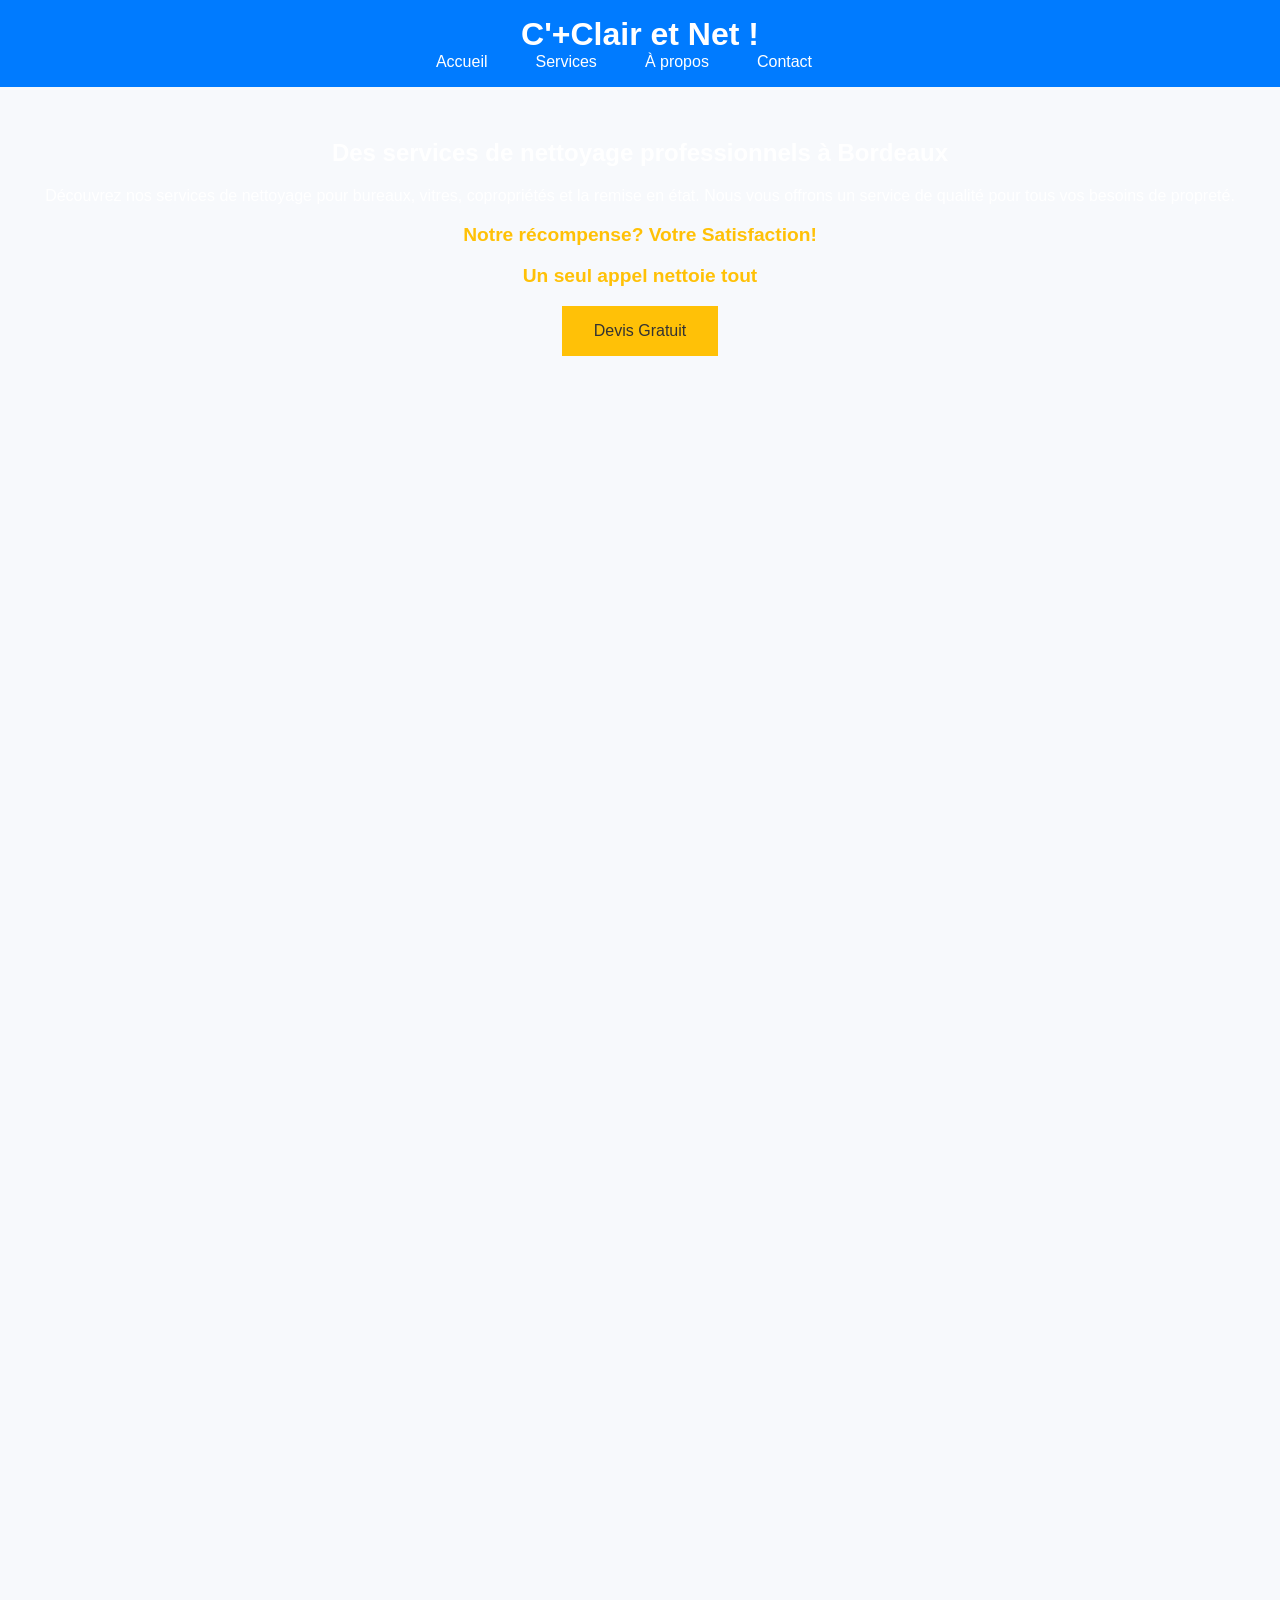
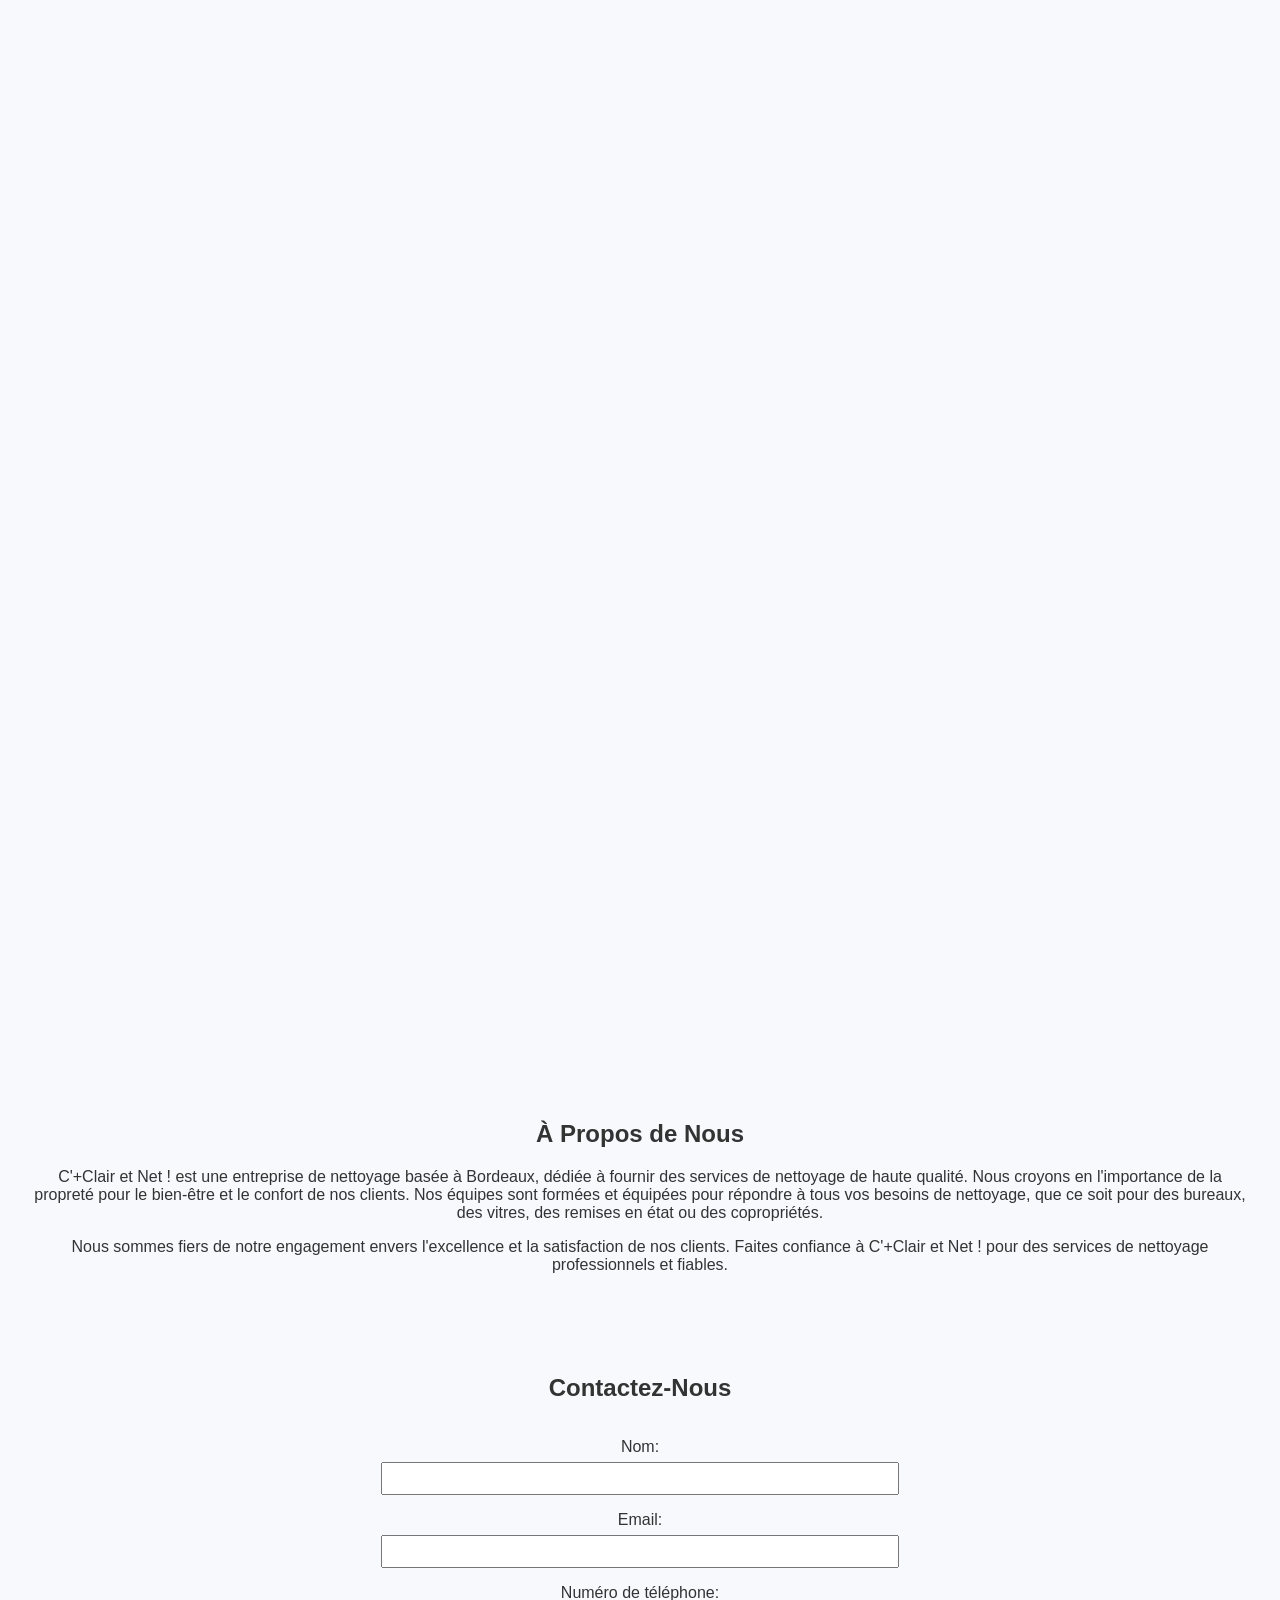
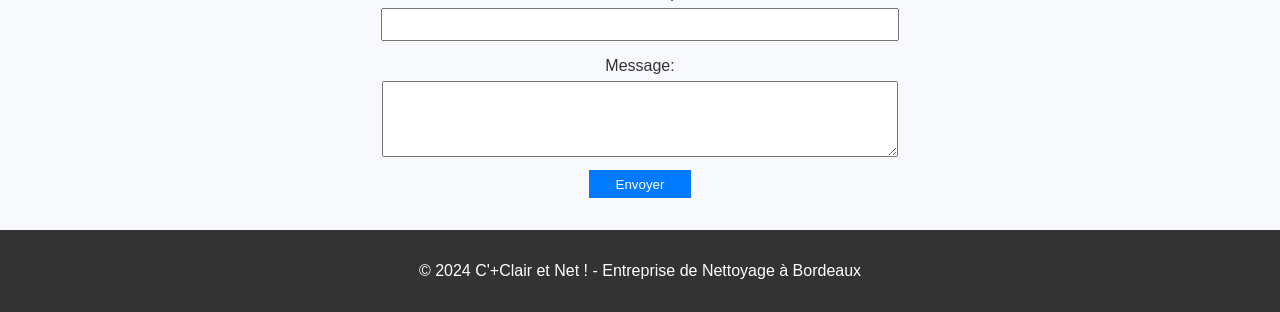
==== commit 7a392fe8: "Update index.html" ====
--- a/index.html
+++ b/index.html
@@ -3,9 +3,9 @@
 <head>
     <meta charset="UTF-8">
     <meta name="viewport" content="width=device-width, initial-scale=1.0">
-    <meta name="description" content="C'+Clair et Net ! - Entreprise de nettoyage à Bordeaux. Spécialistes en nettoyage de bureaux, nettoyage de vitres, remise en état, et entretien de copropriétés.">
-    <meta name="keywords" content="Entreprise de nettoyage Bordeaux, Société de nettoyage Bordeaux, Entreprise de propreté, Nettoyage Bordeaux, Nettoyage de bureaux, Nettoyage de résidence, Nettoyage d'immeuble, Nettoyage de copropriété, Nettoyage de vitres, Remise en état avant ou après déménagement">
-    <title>C'+Clair et Net ! - Entreprise de nettoyage à Bordeaux</title>
+    <title>C'+Clair et Net ! - Entreprise de Nettoyage à Bordeaux</title>
+    <meta name="description" content="C'+Clair et Net ! est votre entreprise de nettoyage à Bordeaux spécialisée dans le nettoyage de bureaux, vitres, remise en état et copropriété. Devis gratuit et services professionnels.">
+    <meta name="keywords" content="Entreprise de nettoyage Bordeaux, Société de nettoyage Bordeaux, Nettoyage de bureaux, Nettoyage de vitres, Remise en état, Nettoyage de copropriété, Nettoyage Bordeaux">
     <link rel="stylesheet" href="styles.css">
 </head>
 <body>
@@ -15,75 +15,67 @@
             <ul>
                 <li><a href="#accueil">Accueil</a></li>
                 <li><a href="#services">Services</a></li>
-                <li><a href="#a-propos">À propos de nous</a></li>
+                <li><a href="#a-propos">À propos</a></li>
                 <li><a href="#contact">Contact</a></li>
             </ul>
         </nav>
     </header>
-    
+
     <section id="accueil">
-        <h2>Bienvenue chez C'+Clair et Net !</h2>
-        <p>Votre spécialiste en nettoyage à Bordeaux. Pour un service impeccable, contactez-nous dès aujourd'hui !</p>
-        <button onclick="location.href='#contact'">Devis gratuit</button>
-    </section>
-
-    <section id="services">
         <h2>Des services de nettoyage professionnels à Bordeaux</h2>
         <p>Découvrez nos services de nettoyage pour bureaux, vitres, copropriétés et la remise en état. Nous vous offrons un service de qualité pour tous vos besoins de propreté.</p>
         <p class="slogan">Notre récompense? Votre Satisfaction!</p>
         <p class="slogan">Un seul appel nettoie tout</p>
+        <button onclick="document.getElementById('contact').scrollIntoView({ behavior: 'smooth' });">Devis Gratuit</button>
+    </section>
 
+    <section id="services">
+        <h2>Nos Services</h2>
         <div class="service">
-            <h3>Nettoyage de bureaux</h3>
-            <img src="images/nettoyage-bureaux.jpg" alt="Nettoyage de bureaux">
-            <p>Nous fournissons un service de nettoyage complet pour vos bureaux à Bordeaux. Nos équipes sont formées pour maintenir un environnement de travail propre et agréable.</p>
+            <h3>Nettoyage de Bureaux</h3>
+            <img src="images/nettoyage-bureaux.jpg" alt="Nettoyage de bureaux à Bordeaux">
+            <p>Nous offrons un service complet de nettoyage de bureaux à Bordeaux pour garantir un environnement de travail propre et sain. Nos prestations comprennent le dépoussiérage, l'aspiration, le nettoyage des surfaces, et plus encore.</p>
         </div>
-
         <div class="service">
-            <h3>Nettoyage de vitres</h3>
-            <img src="images/nettoyage-vitres.jpg" alt="Nettoyage de vitres">
-            <p>Nos spécialistes en nettoyage de vitres garantissent des résultats impeccables, pour des vitres toujours étincelantes.</p>
+            <h3>Nettoyage de Vitres</h3>
+            <img src="images/nettoyage-vitres.jpg" alt="Nettoyage de vitres à Bordeaux">
+            <p>Notre équipe est spécialisée dans le nettoyage de vitres pour une visibilité impeccable. Nous intervenons sur tous types de bâtiments, du résidentiel au commercial, avec des équipements adaptés pour un résultat parfait.</p>
         </div>
-
         <div class="service">
-            <h3>Remise en état</h3>
-            <img src="images/remise-en-etat.jpg" alt="Remise en état">
-            <p>Que ce soit avant ou après un déménagement, ou après des travaux, nous remettons en état vos locaux pour qu'ils soient comme neufs.</p>
+            <h3>Remise en État</h3>
+            <img src="images/remise-en-etat.jpg" alt="Remise en état après travaux à Bordeaux">
+            <p>Que ce soit après des travaux ou un déménagement, nous assurons une remise en état complète de vos locaux. Nos services incluent le nettoyage en profondeur de toutes les surfaces pour que votre espace soit prêt à l'utilisation.</p>
         </div>
-
         <div class="service">
-            <h3>Nettoyage de copropriétés</h3>
-            <img src="images/nettoyage-copropriete.jpg" alt="Nettoyage de copropriétés">
-            <p>Nous sommes spécialisés dans l'entretien régulier des parties communes des copropriétés, assurant propreté et bien-être pour tous les résidents.</p>
+            <h3>Nettoyage de Copropriété</h3>
+            <img src="images/nettoyage-copropriete.jpg" alt="Nettoyage de copropriétés à Bordeaux">
+            <p>Nous sommes spécialisés dans le nettoyage de copropriétés, assurant la propreté des parties communes, des halls d'entrée aux escaliers. Nous nous engageons à maintenir un environnement accueillant et propre pour tous les résidents.</p>
         </div>
     </section>
 
     <section id="a-propos">
-        <h2>À propos de nous</h2>
-        <p>Chez C'+Clair et Net !, nous sommes fiers d'offrir des services de nettoyage de haute qualité à Bordeaux. Nous comprenons l'importance d'un environnement propre et sain, que ce soit pour les entreprises ou les particuliers.</p>
-        <p>Notre équipe de professionnels est dédiée à fournir un service impeccable, adapté à vos besoins spécifiques. Nous utilisons des produits respectueux de l'environnement et des techniques de nettoyage efficaces pour garantir votre satisfaction.</p>
-        <p>Nous sommes spécialisés dans le nettoyage de bureaux, le nettoyage de vitres, la remise en état après travaux ou déménagement, et l'entretien de copropriétés. Nos clients nous font confiance pour notre sérieux, notre réactivité, et notre capacité à dépasser leurs attentes.</p>
-        <p>Choisir C'+Clair et Net !, c'est choisir la tranquillité d'esprit et la certitude d'un travail bien fait.</p>
+        <h2>À Propos de Nous</h2>
+        <p>C'+Clair et Net ! est une entreprise de nettoyage basée à Bordeaux, dédiée à fournir des services de nettoyage de haute qualité. Nous croyons en l'importance de la propreté pour le bien-être et le confort de nos clients. Nos équipes sont formées et équipées pour répondre à tous vos besoins de nettoyage, que ce soit pour des bureaux, des vitres, des remises en état ou des copropriétés.</p>
+        <p>Nous sommes fiers de notre engagement envers l'excellence et la satisfaction de nos clients. Faites confiance à C'+Clair et Net ! pour des services de nettoyage professionnels et fiables.</p>
     </section>
 
     <section id="contact">
-        <h2>Contactez-nous</h2>
+        <h2>Contactez-Nous</h2>
         <form action="submit_form.php" method="post">
             <label for="name">Nom:</label>
             <input type="text" id="name" name="name" required>
-            
             <label for="email">Email:</label>
             <input type="email" id="email" name="email" required>
-            
+            <label for="phone">Numéro de téléphone:</label>
+            <input type="tel" id="phone" name="phone" required>
             <label for="message">Message:</label>
-            <textarea id="message" name="message" required></textarea>
-            
+            <textarea id="message" name="message" rows="4" required></textarea>
             <button type="submit">Envoyer</button>
         </form>
     </section>
 
     <footer>
-        <p>&copy; 2024 C'+Clair et Net ! Tous droits réservés.</p>
+        <p>&copy; 2024 C'+Clair et Net ! - Entreprise de Nettoyage à Bordeaux</p>
     </footer>
 
     <script src="script.js"></script>
--- a/styles.css
+++ b/styles.css
@@ -1,4 +1,3 @@
-/* Général */
 body {
     font-family: Arial, sans-serif;
     margin: 0;
@@ -8,7 +7,7 @@
 }
 
 header {
-    background-color: #28a745;
+    background-color: #007bff;
     color: white;
     padding: 1em 0;
     text-align: center;
@@ -38,11 +37,10 @@
 }
 
 nav ul li a:hover {
-    background-color: #218838;
+    background-color: #0056b3;
     transform: scale(1.1);
 }
 
-/* Sections */
 section {
     padding: 2em;
     text-align: center;
@@ -77,7 +75,6 @@
     transform: scale(1.1);
 }
 
-/* Services */
 .service {
     margin-bottom: 2em;
     padding: 1em;
@@ -100,7 +97,6 @@
     color: #ffc107;
 }
 
-/* Footer */
 footer {
     background-color: #333;
     color: white;
@@ -108,7 +104,6 @@
     padding: 1em 0;
 }
 
-/* Formulaire de contact */
 form {
     display: flex;
     flex-direction: column;
@@ -129,7 +124,7 @@
 form button {
     margin-top: 1em;
     padding: 0.5em 2em;
-    background-color: #28a745;
+    background-color: #007bff;
     color: white;
     border: none;
     cursor: pointer;
@@ -137,11 +132,10 @@
 }
 
 form button:hover {
-    background-color: #218838;
+    background-color: #0056b3;
     transform: scale(1.1);
 }
 
-/* Media queries */
 @media (min-width: 768px) {
     nav ul li {
         margin-right: 2em;
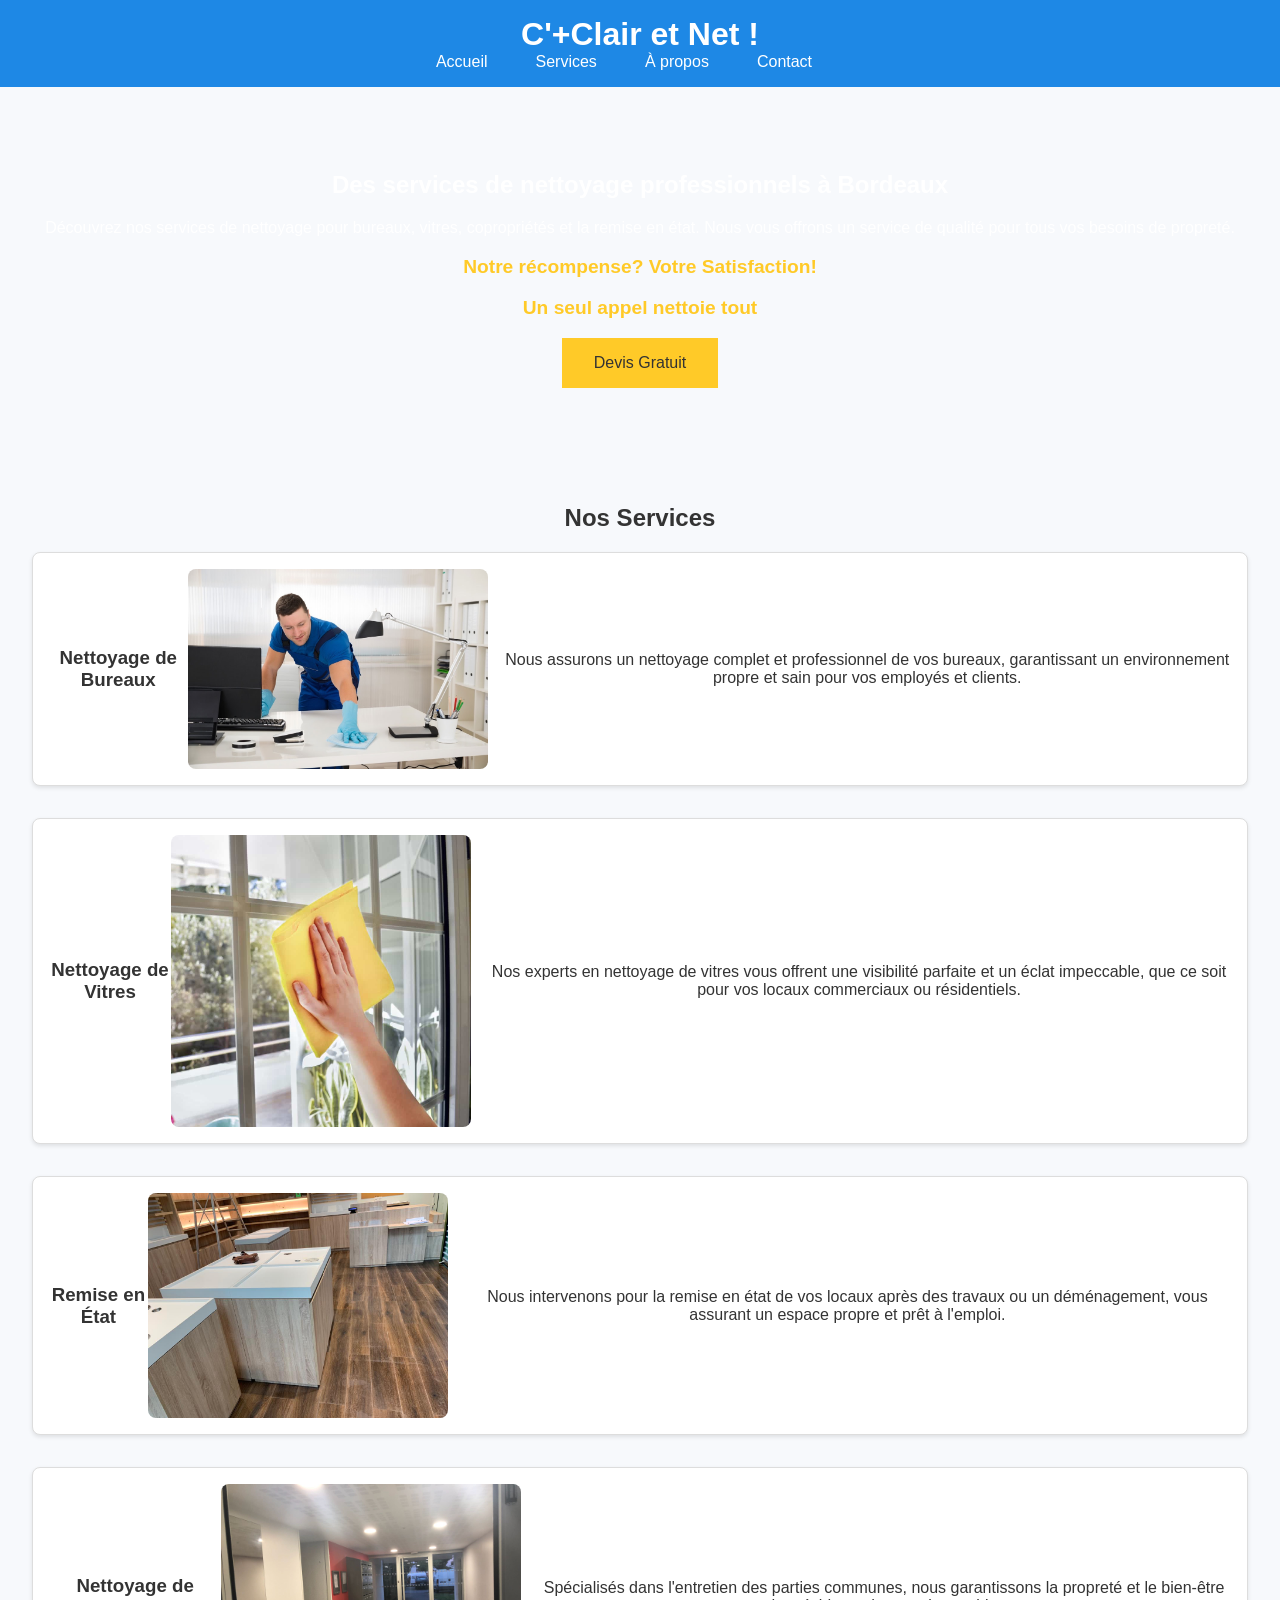
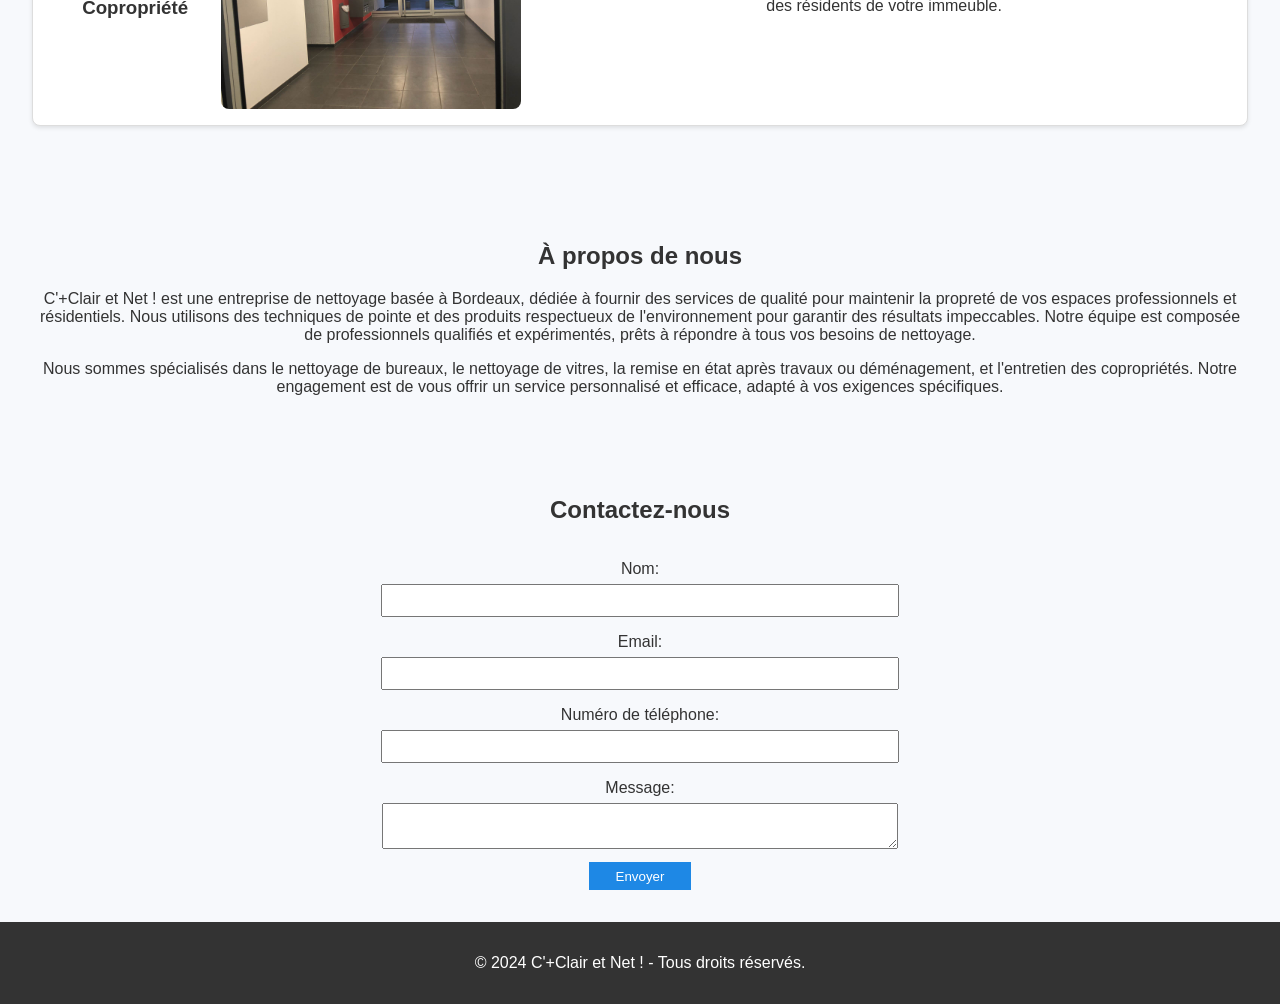
==== commit de547f8b: "Update index.html" ====
--- a/index.html
+++ b/index.html
@@ -3,10 +3,11 @@
 <head>
     <meta charset="UTF-8">
     <meta name="viewport" content="width=device-width, initial-scale=1.0">
-    <title>C'+Clair et Net ! - Entreprise de Nettoyage à Bordeaux</title>
-    <meta name="description" content="C'+Clair et Net ! est votre entreprise de nettoyage à Bordeaux spécialisée dans le nettoyage de bureaux, vitres, remise en état et copropriété. Devis gratuit et services professionnels.">
-    <meta name="keywords" content="Entreprise de nettoyage Bordeaux, Société de nettoyage Bordeaux, Nettoyage de bureaux, Nettoyage de vitres, Remise en état, Nettoyage de copropriété, Nettoyage Bordeaux">
+    <title>C'+Clair et Net ! - Nettoyage à Bordeaux</title>
+    <meta name="description" content="C'+Clair et Net ! - Entreprise de nettoyage à Bordeaux. Spécialisé dans le nettoyage de bureaux, vitres, copropriétés et remise en état.">
+    <meta name="keywords" content="Entreprise de nettoyage Bordeaux, Société de nettoyage Bordeaux, Nettoyage de bureaux, Nettoyage de vitres, Remise en état, Nettoyage de copropriété, Nettoyage Bordeaux, Nettoyage de résidence, Nettoyage d’immeuble, Nettoyage de commerces, Nettoyage professionnel Bordeaux">
     <link rel="stylesheet" href="styles.css">
+    <script defer src="script.js"></script>
 </head>
 <body>
     <header>
@@ -26,7 +27,7 @@
         <p>Découvrez nos services de nettoyage pour bureaux, vitres, copropriétés et la remise en état. Nous vous offrons un service de qualité pour tous vos besoins de propreté.</p>
         <p class="slogan">Notre récompense? Votre Satisfaction!</p>
         <p class="slogan">Un seul appel nettoie tout</p>
-        <button onclick="document.getElementById('contact').scrollIntoView({ behavior: 'smooth' });">Devis Gratuit</button>
+        <button onclick="window.location.href='#contact'">Devis Gratuit</button>
     </section>
 
     <section id="services">
@@ -34,34 +35,34 @@
         <div class="service">
             <h3>Nettoyage de Bureaux</h3>
             <img src="images/nettoyage-bureaux.jpg" alt="Nettoyage de bureaux à Bordeaux">
-            <p>Nous offrons un service complet de nettoyage de bureaux à Bordeaux pour garantir un environnement de travail propre et sain. Nos prestations comprennent le dépoussiérage, l'aspiration, le nettoyage des surfaces, et plus encore.</p>
+            <p>Nous assurons un nettoyage complet et professionnel de vos bureaux, garantissant un environnement propre et sain pour vos employés et clients.</p>
         </div>
         <div class="service">
             <h3>Nettoyage de Vitres</h3>
             <img src="images/nettoyage-vitres.jpg" alt="Nettoyage de vitres à Bordeaux">
-            <p>Notre équipe est spécialisée dans le nettoyage de vitres pour une visibilité impeccable. Nous intervenons sur tous types de bâtiments, du résidentiel au commercial, avec des équipements adaptés pour un résultat parfait.</p>
+            <p>Nos experts en nettoyage de vitres vous offrent une visibilité parfaite et un éclat impeccable, que ce soit pour vos locaux commerciaux ou résidentiels.</p>
         </div>
         <div class="service">
             <h3>Remise en État</h3>
             <img src="images/remise-en-etat.jpg" alt="Remise en état après travaux à Bordeaux">
-            <p>Que ce soit après des travaux ou un déménagement, nous assurons une remise en état complète de vos locaux. Nos services incluent le nettoyage en profondeur de toutes les surfaces pour que votre espace soit prêt à l'utilisation.</p>
+            <p>Nous intervenons pour la remise en état de vos locaux après des travaux ou un déménagement, vous assurant un espace propre et prêt à l'emploi.</p>
         </div>
         <div class="service">
             <h3>Nettoyage de Copropriété</h3>
             <img src="images/nettoyage-copropriete.jpg" alt="Nettoyage de copropriétés à Bordeaux">
-            <p>Nous sommes spécialisés dans le nettoyage de copropriétés, assurant la propreté des parties communes, des halls d'entrée aux escaliers. Nous nous engageons à maintenir un environnement accueillant et propre pour tous les résidents.</p>
+            <p>Spécialisés dans l'entretien des parties communes, nous garantissons la propreté et le bien-être des résidents de votre immeuble.</p>
         </div>
     </section>
 
     <section id="a-propos">
-        <h2>À Propos de Nous</h2>
-        <p>C'+Clair et Net ! est une entreprise de nettoyage basée à Bordeaux, dédiée à fournir des services de nettoyage de haute qualité. Nous croyons en l'importance de la propreté pour le bien-être et le confort de nos clients. Nos équipes sont formées et équipées pour répondre à tous vos besoins de nettoyage, que ce soit pour des bureaux, des vitres, des remises en état ou des copropriétés.</p>
-        <p>Nous sommes fiers de notre engagement envers l'excellence et la satisfaction de nos clients. Faites confiance à C'+Clair et Net ! pour des services de nettoyage professionnels et fiables.</p>
+        <h2>À propos de nous</h2>
+        <p>C'+Clair et Net ! est une entreprise de nettoyage basée à Bordeaux, dédiée à fournir des services de qualité pour maintenir la propreté de vos espaces professionnels et résidentiels. Nous utilisons des techniques de pointe et des produits respectueux de l'environnement pour garantir des résultats impeccables. Notre équipe est composée de professionnels qualifiés et expérimentés, prêts à répondre à tous vos besoins de nettoyage.</p>
+        <p>Nous sommes spécialisés dans le nettoyage de bureaux, le nettoyage de vitres, la remise en état après travaux ou déménagement, et l'entretien des copropriétés. Notre engagement est de vous offrir un service personnalisé et efficace, adapté à vos exigences spécifiques.</p>
     </section>
 
     <section id="contact">
-        <h2>Contactez-Nous</h2>
-        <form action="submit_form.php" method="post">
+        <h2>Contactez-nous</h2>
+        <form>
             <label for="name">Nom:</label>
             <input type="text" id="name" name="name" required>
             <label for="email">Email:</label>
@@ -69,15 +70,13 @@
             <label for="phone">Numéro de téléphone:</label>
             <input type="tel" id="phone" name="phone" required>
             <label for="message">Message:</label>
-            <textarea id="message" name="message" rows="4" required></textarea>
+            <textarea id="message" name="message" required></textarea>
             <button type="submit">Envoyer</button>
         </form>
     </section>
 
     <footer>
-        <p>&copy; 2024 C'+Clair et Net ! - Entreprise de Nettoyage à Bordeaux</p>
+        <p>&copy; 2024 C'+Clair et Net ! - Tous droits réservés.</p>
     </footer>
-
-    <script src="script.js"></script>
 </body>
 </html>
--- a/styles.css
+++ b/styles.css
@@ -7,7 +7,7 @@
 }
 
 header {
-    background-color: #007bff;
+    background-color: #1E88E5;
     color: white;
     padding: 1em 0;
     text-align: center;
@@ -37,7 +37,7 @@
 }
 
 nav ul li a:hover {
-    background-color: #0056b3;
+    background-color: #1565C0;
     transform: scale(1.1);
 }
 
@@ -58,10 +58,11 @@
     background: url('images/background.jpg') no-repeat center center fixed;
     background-size: cover;
     color: white;
+    padding: 4em 2em;
 }
 
 #accueil button {
-    background-color: #ffc107;
+    background-color: #FFCA28;
     color: #333;
     border: none;
     padding: 1em 2em;
@@ -71,7 +72,7 @@
 }
 
 #accueil button:hover {
-    background-color: #e0a800;
+    background-color: #F9A825;
     transform: scale(1.1);
 }
 
@@ -89,12 +90,17 @@
     height: auto;
     max-width: 600px;
     border-radius: 8px;
+    transition: transform 0.3s;
+}
+
+.service img:hover {
+    transform: scale(1.05);
 }
 
 .slogan {
     font-size: 1.2em;
     font-weight: bold;
-    color: #ffc107;
+    color: #FFCA28;
 }
 
 footer {
@@ -124,7 +130,7 @@
 form button {
     margin-top: 1em;
     padding: 0.5em 2em;
-    background-color: #007bff;
+    background-color: #1E88E5;
     color: white;
     border: none;
     cursor: pointer;
@@ -132,7 +138,7 @@
 }
 
 form button:hover {
-    background-color: #0056b3;
+    background-color: #1565C0;
     transform: scale(1.1);
 }
 
@@ -143,11 +149,16 @@
 
     .service {
         display: flex;
+        flex-direction: row;
         align-items: center;
-        text-align: left;
     }
 
     .service img {
+        max-width: 300px;
         margin-right: 1em;
     }
+
+    form input, form textarea {
+        width: 50%;
+    }
 }
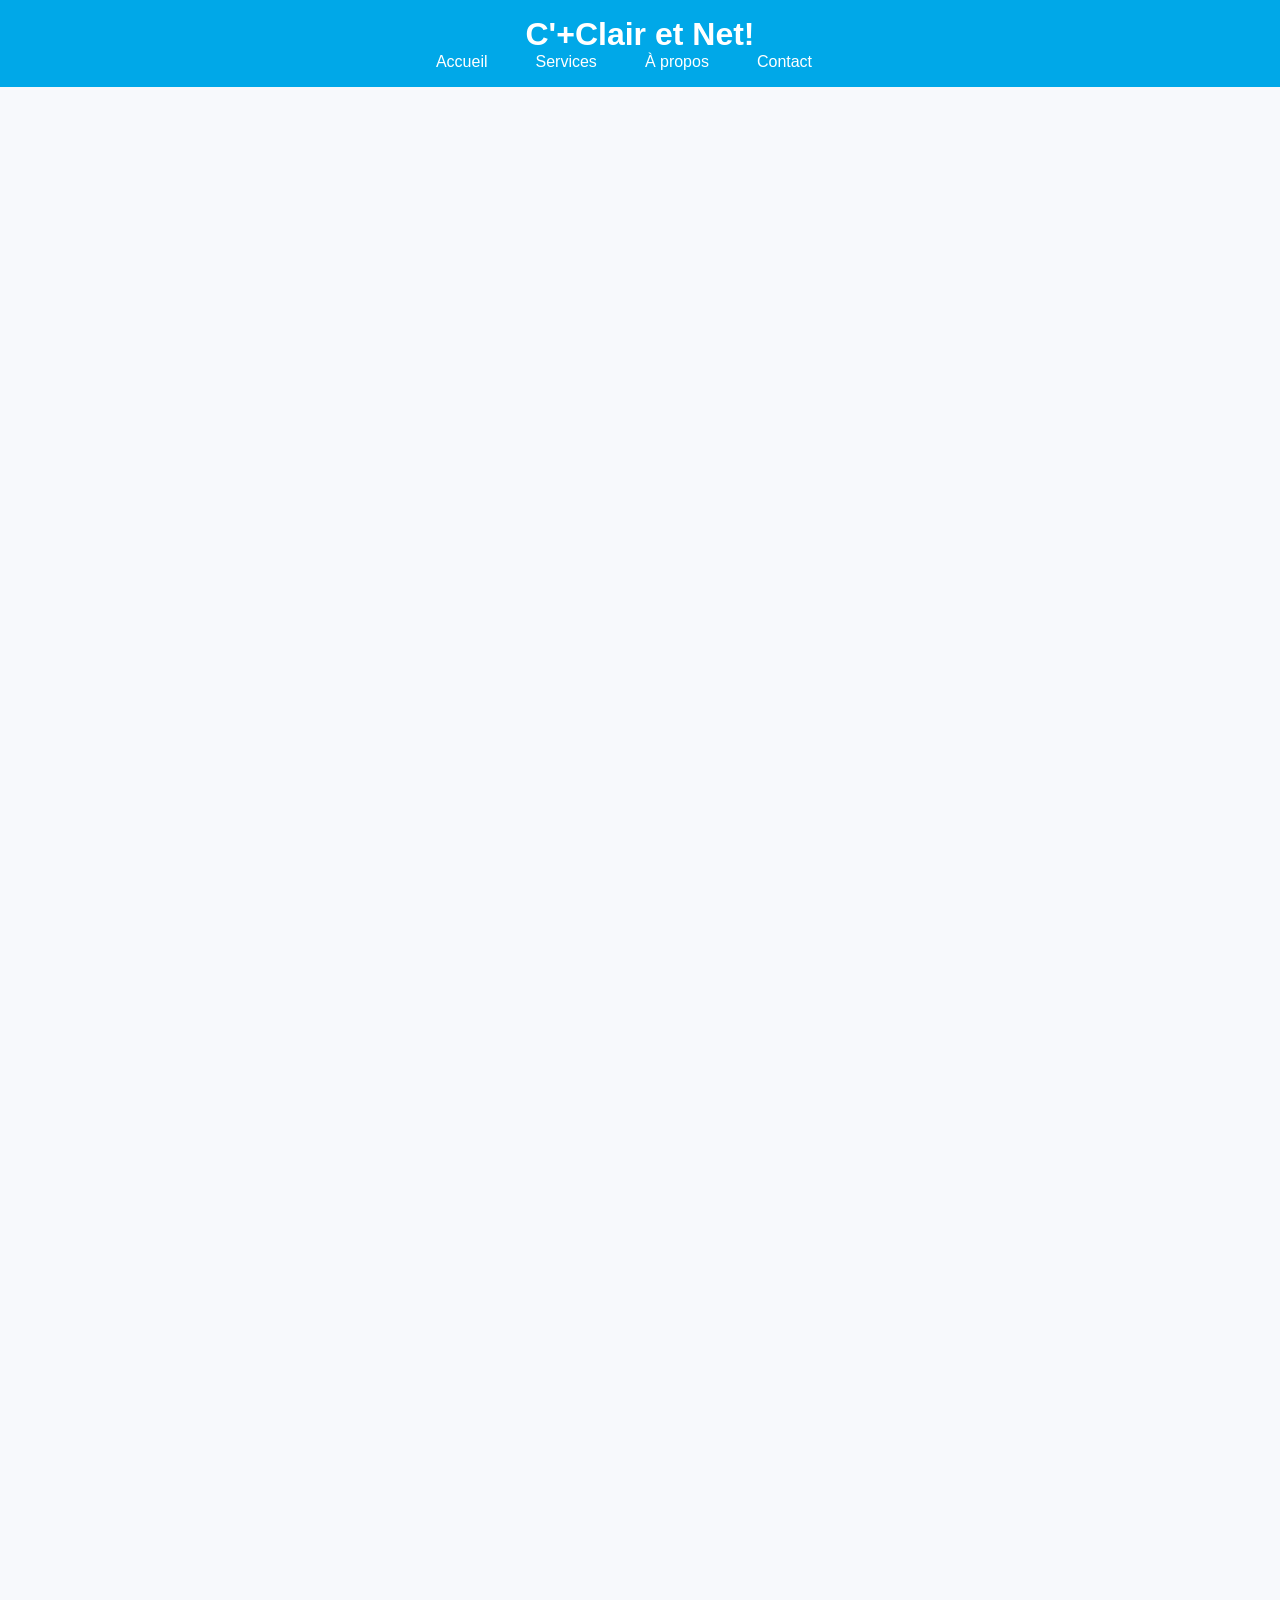
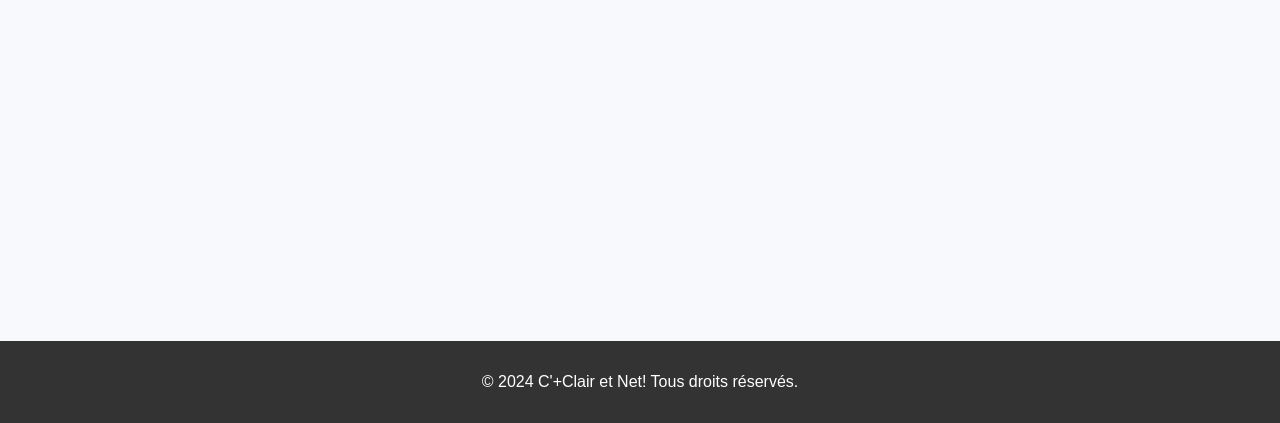
==== commit 91f6c0e5: "Update index.html" ====
--- a/index.html
+++ b/index.html
@@ -3,20 +3,20 @@
 <head>
     <meta charset="UTF-8">
     <meta name="viewport" content="width=device-width, initial-scale=1.0">
-    <title>C'+Clair et Net ! - Nettoyage à Bordeaux</title>
-    <meta name="description" content="C'+Clair et Net ! - Entreprise de nettoyage à Bordeaux. Spécialisé dans le nettoyage de bureaux, vitres, copropriétés et remise en état.">
-    <meta name="keywords" content="Entreprise de nettoyage Bordeaux, Société de nettoyage Bordeaux, Nettoyage de bureaux, Nettoyage de vitres, Remise en état, Nettoyage de copropriété, Nettoyage Bordeaux, Nettoyage de résidence, Nettoyage d’immeuble, Nettoyage de commerces, Nettoyage professionnel Bordeaux">
+    <meta name="description" content="C'+Clair et Net! - Services professionnels de nettoyage à Bordeaux. Nettoyage de bureaux, vitres, remise en état, et copropriétés.">
+    <meta name="keywords" content="Entreprise de nettoyage Bordeaux, Société de nettoyage Bordeaux, Entreprise de propreté, Nettoyage Bordeaux, Nettoyage de bureaux, Nettoyage de résidence, Nettoyage d’immeuble, Nettoyage de copropriété">
+    <title>C'+Clair et Net! - Nettoyage à Bordeaux</title>
     <link rel="stylesheet" href="styles.css">
-    <script defer src="script.js"></script>
+    <script defer src="scripts.js"></script>
 </head>
 <body>
     <header>
-        <h1>C'+Clair et Net !</h1>
+        <h1>C'+Clair et Net!</h1>
         <nav>
             <ul>
                 <li><a href="#accueil">Accueil</a></li>
                 <li><a href="#services">Services</a></li>
-                <li><a href="#a-propos">À propos</a></li>
+                <li><a href="#apropos">À propos</a></li>
                 <li><a href="#contact">Contact</a></li>
             </ul>
         </nav>
@@ -34,40 +34,56 @@
         <h2>Nos Services</h2>
         <div class="service">
             <h3>Nettoyage de Bureaux</h3>
-            <img src="images/nettoyage-bureaux.jpg" alt="Nettoyage de bureaux à Bordeaux">
-            <p>Nous assurons un nettoyage complet et professionnel de vos bureaux, garantissant un environnement propre et sain pour vos employés et clients.</p>
+            <p>Nous assurons un nettoyage complet et professionnel de vos bureaux, garantissant un environnement propre et sain pour vos employés et clients. Nos services incluent le dépoussiérage, le nettoyage des sols, et l'entretien des sanitaires. Nous utilisons des produits écologiques et des méthodes de nettoyage modernes pour assurer la satisfaction de notre clientèle.</p>
+            <div class="slideshow" id="bureaux-slideshow">
+                <img src="images/bureaux1.jpg" alt="Nettoyage de bureaux">
+                <img src="images/bureaux2.jpg" alt="Nettoyage de bureaux">
+                <img src="images/bureaux3.jpg" alt="Nettoyage de bureaux">
+            </div>
         </div>
         <div class="service">
             <h3>Nettoyage de Vitres</h3>
-            <img src="images/nettoyage-vitres.jpg" alt="Nettoyage de vitres à Bordeaux">
-            <p>Nos experts en nettoyage de vitres vous offrent une visibilité parfaite et un éclat impeccable, que ce soit pour vos locaux commerciaux ou résidentiels.</p>
+            <p>Nos experts en nettoyage de vitres vous offrent une visibilité parfaite et un éclat impeccable, que ce soit pour vos locaux commerciaux ou résidentiels. Nous utilisons des techniques professionnelles pour nettoyer vos fenêtres, vitrines et autres surfaces vitrées, vous assurant des résultats sans traces et une luminosité optimale.</p>
+            <div class="slideshow" id="vitres-slideshow">
+                <img src="images/vitres1.jpg" alt="Nettoyage de vitres">
+                <img src="images/vitres2.jpg" alt="Nettoyage de vitres">
+                <img src="images/vitres3.jpg" alt="Nettoyage de vitres">
+            </div>
         </div>
         <div class="service">
             <h3>Remise en État</h3>
-            <img src="images/remise-en-etat.jpg" alt="Remise en état après travaux à Bordeaux">
-            <p>Nous intervenons pour la remise en état de vos locaux après des travaux ou un déménagement, vous assurant un espace propre et prêt à l'emploi.</p>
+            <p>Nous intervenons pour la remise en état de vos locaux après des travaux ou un déménagement, vous assurant un espace propre et prêt à l'emploi. Nous offrons un nettoyage en profondeur, incluant le nettoyage des sols, des murs, et des plafonds, ainsi que l'élimination des déchets de chantier.</p>
+            <div class="slideshow" id="remise-slideshow">
+                <img src="images/remise1.jpg" alt="Remise en état">
+                <img src="images/remise2.jpg" alt="Remise en état">
+                <img src="images/remise3.jpg" alt="Remise en état">
+            </div>
         </div>
         <div class="service">
             <h3>Nettoyage de Copropriété</h3>
-            <img src="images/nettoyage-copropriete.jpg" alt="Nettoyage de copropriétés à Bordeaux">
-            <p>Spécialisés dans l'entretien des parties communes, nous garantissons la propreté et le bien-être des résidents de votre immeuble.</p>
+            <p>Spécialisés dans l'entretien des parties communes, nous garantissons la propreté et le bien-être des résidents de votre immeuble. Nos services incluent le nettoyage des halls, escaliers, ascenseurs, et garages, ainsi que l'entretien des espaces verts et la gestion des poubelles.</p>
+            <div class="slideshow" id="copropriete-slideshow">
+                <img src="images/copropriete1.jpg" alt="Nettoyage de copropriété">
+                <img src="images/copropriete2.jpg" alt="Nettoyage de copropriété">
+                <img src="images/copropriete3.jpg" alt="Nettoyage de copropriété">
+            </div>
         </div>
     </section>
 
-    <section id="a-propos">
+    <section id="apropos">
         <h2>À propos de nous</h2>
-        <p>C'+Clair et Net ! est une entreprise de nettoyage basée à Bordeaux, dédiée à fournir des services de qualité pour maintenir la propreté de vos espaces professionnels et résidentiels. Nous utilisons des techniques de pointe et des produits respectueux de l'environnement pour garantir des résultats impeccables. Notre équipe est composée de professionnels qualifiés et expérimentés, prêts à répondre à tous vos besoins de nettoyage.</p>
-        <p>Nous sommes spécialisés dans le nettoyage de bureaux, le nettoyage de vitres, la remise en état après travaux ou déménagement, et l'entretien des copropriétés. Notre engagement est de vous offrir un service personnalisé et efficace, adapté à vos exigences spécifiques.</p>
+        <p>C'+Clair et Net! est une entreprise de nettoyage basée à Bordeaux, dédiée à fournir des services de nettoyage de haute qualité à nos clients. Avec une équipe de professionnels expérimentés et une approche axée sur la satisfaction client, nous nous engageons à rendre vos espaces impeccables et accueillants.</p>
+        <p>Nous comprenons l'importance d'un environnement propre et sain, c'est pourquoi nous utilisons des produits écologiques et des techniques de nettoyage avancées. Que vous ayez besoin de services de nettoyage réguliers ou d'une intervention ponctuelle, nous sommes là pour répondre à vos besoins.</p>
     </section>
 
     <section id="contact">
         <h2>Contactez-nous</h2>
-        <form>
+        <form action="submit_form.php" method="post">
             <label for="name">Nom:</label>
             <input type="text" id="name" name="name" required>
             <label for="email">Email:</label>
             <input type="email" id="email" name="email" required>
-            <label for="phone">Numéro de téléphone:</label>
+            <label for="phone">Téléphone:</label>
             <input type="tel" id="phone" name="phone" required>
             <label for="message">Message:</label>
             <textarea id="message" name="message" required></textarea>
@@ -76,7 +92,7 @@
     </section>
 
     <footer>
-        <p>&copy; 2024 C'+Clair et Net ! - Tous droits réservés.</p>
+        <p>&copy; 2024 C'+Clair et Net! Tous droits réservés.</p>
     </footer>
 </body>
 </html>
--- a/styles.css
+++ b/styles.css
@@ -1,5 +1,5 @@
 body {
-    font-family: Arial, sans-serif;
+    font-family: 'Arial', sans-serif;
     margin: 0;
     padding: 0;
     background-color: #f7f9fc;
@@ -7,7 +7,7 @@
 }
 
 header {
-    background-color: #1E88E5;
+    background-color: #00A8E8;
     color: white;
     padding: 1em 0;
     text-align: center;
@@ -37,7 +37,7 @@
 }
 
 nav ul li a:hover {
-    background-color: #1565C0;
+    background-color: #007EA7;
     transform: scale(1.1);
 }
 
@@ -55,7 +55,7 @@
 }
 
 #accueil {
-    background: url('images/background.jpg') no-repeat center center fixed;
+    background: url('images/image.png') no-repeat center center fixed;
     background-size: cover;
     color: white;
     padding: 4em 2em;
@@ -130,7 +130,7 @@
 form button {
     margin-top: 1em;
     padding: 0.5em 2em;
-    background-color: #1E88E5;
+    background-color: #00A8E8;
     color: white;
     border: none;
     cursor: pointer;
@@ -138,7 +138,7 @@
 }
 
 form button:hover {
-    background-color: #1565C0;
+    background-color: #007EA7;
     transform: scale(1.1);
 }
 
